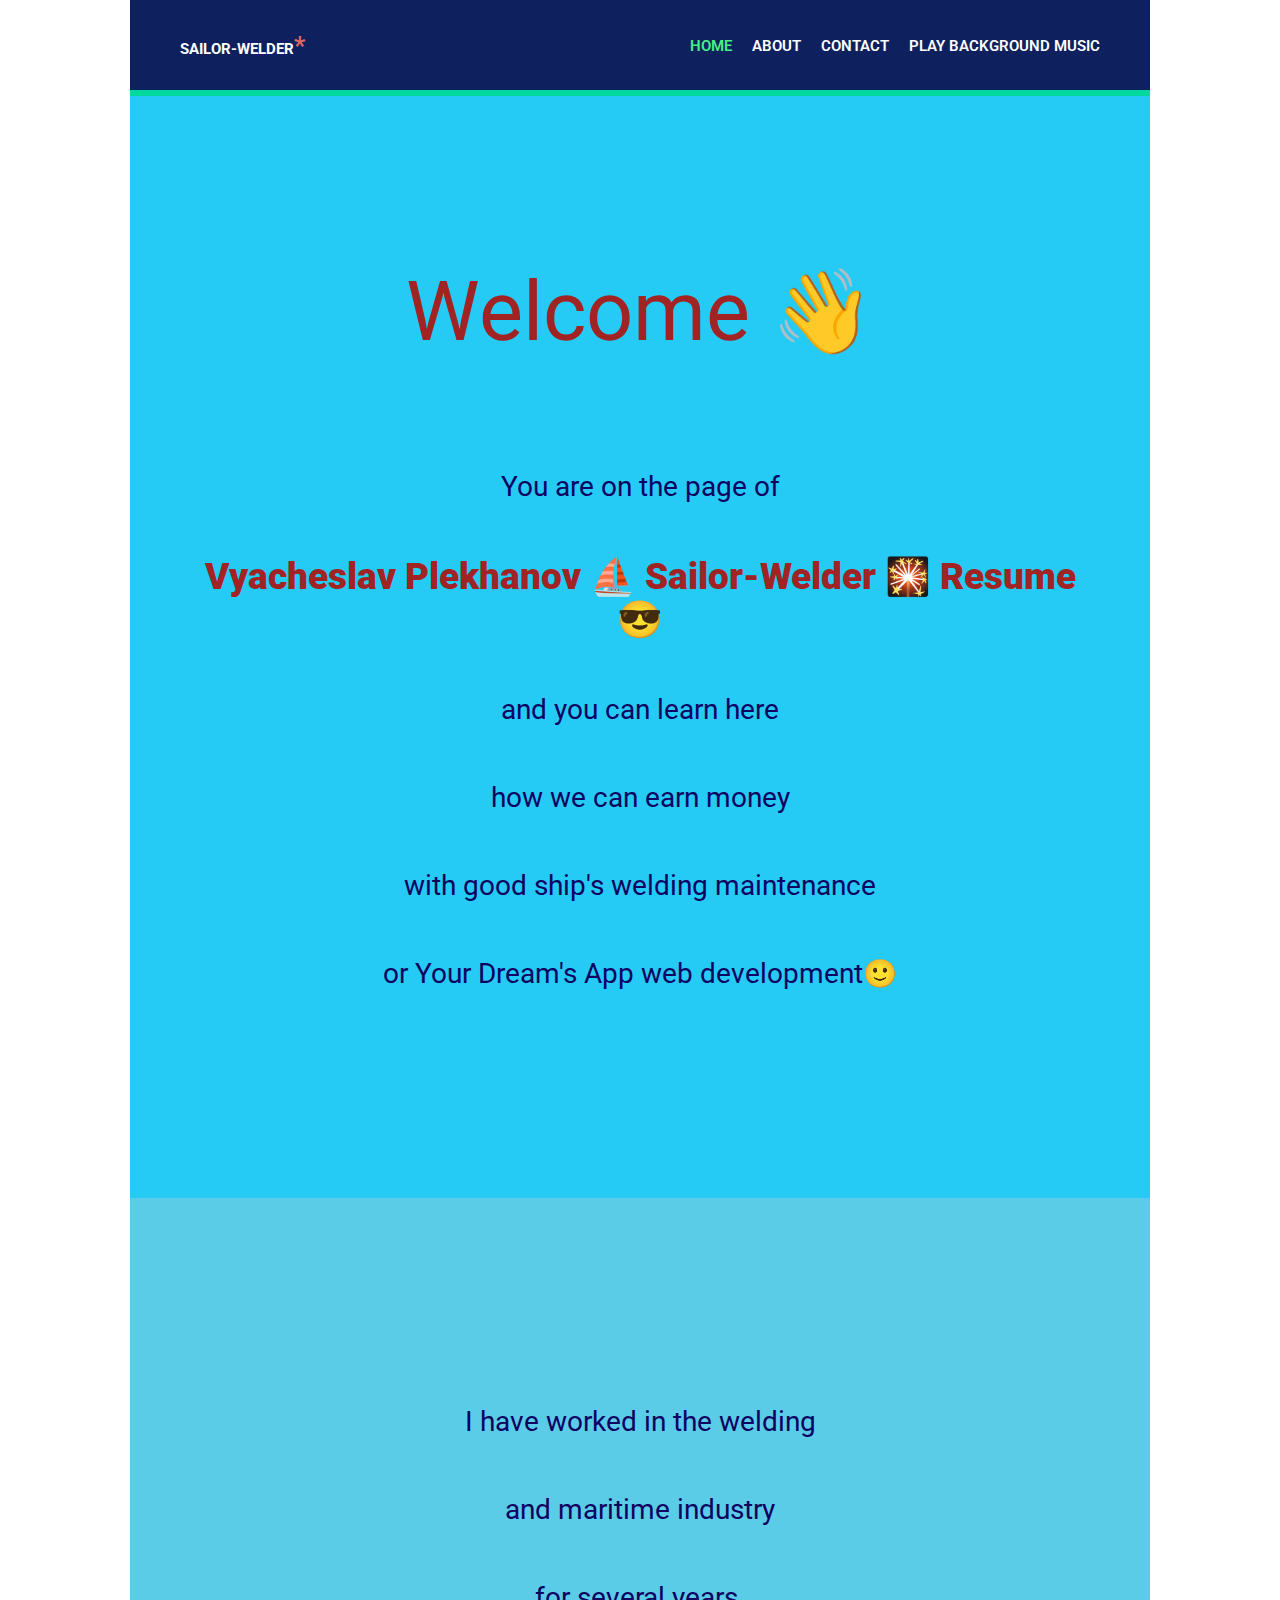
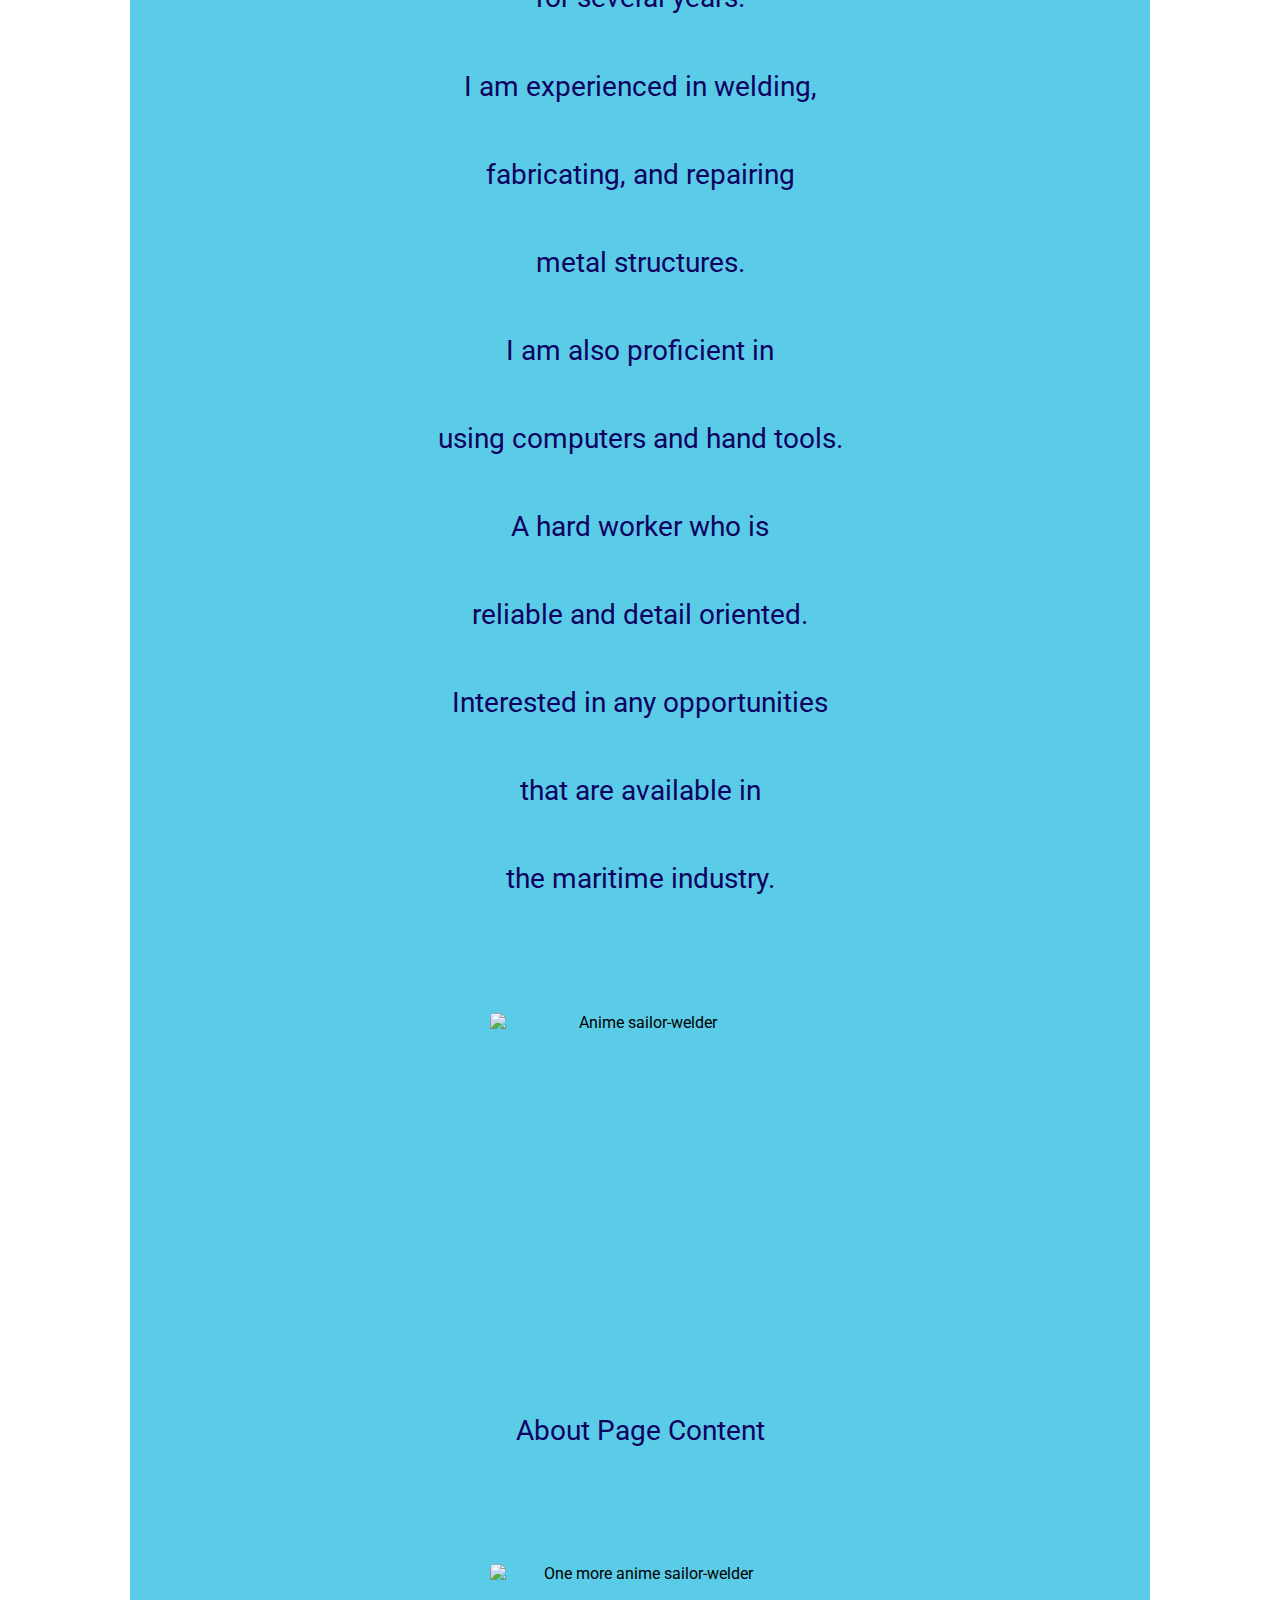
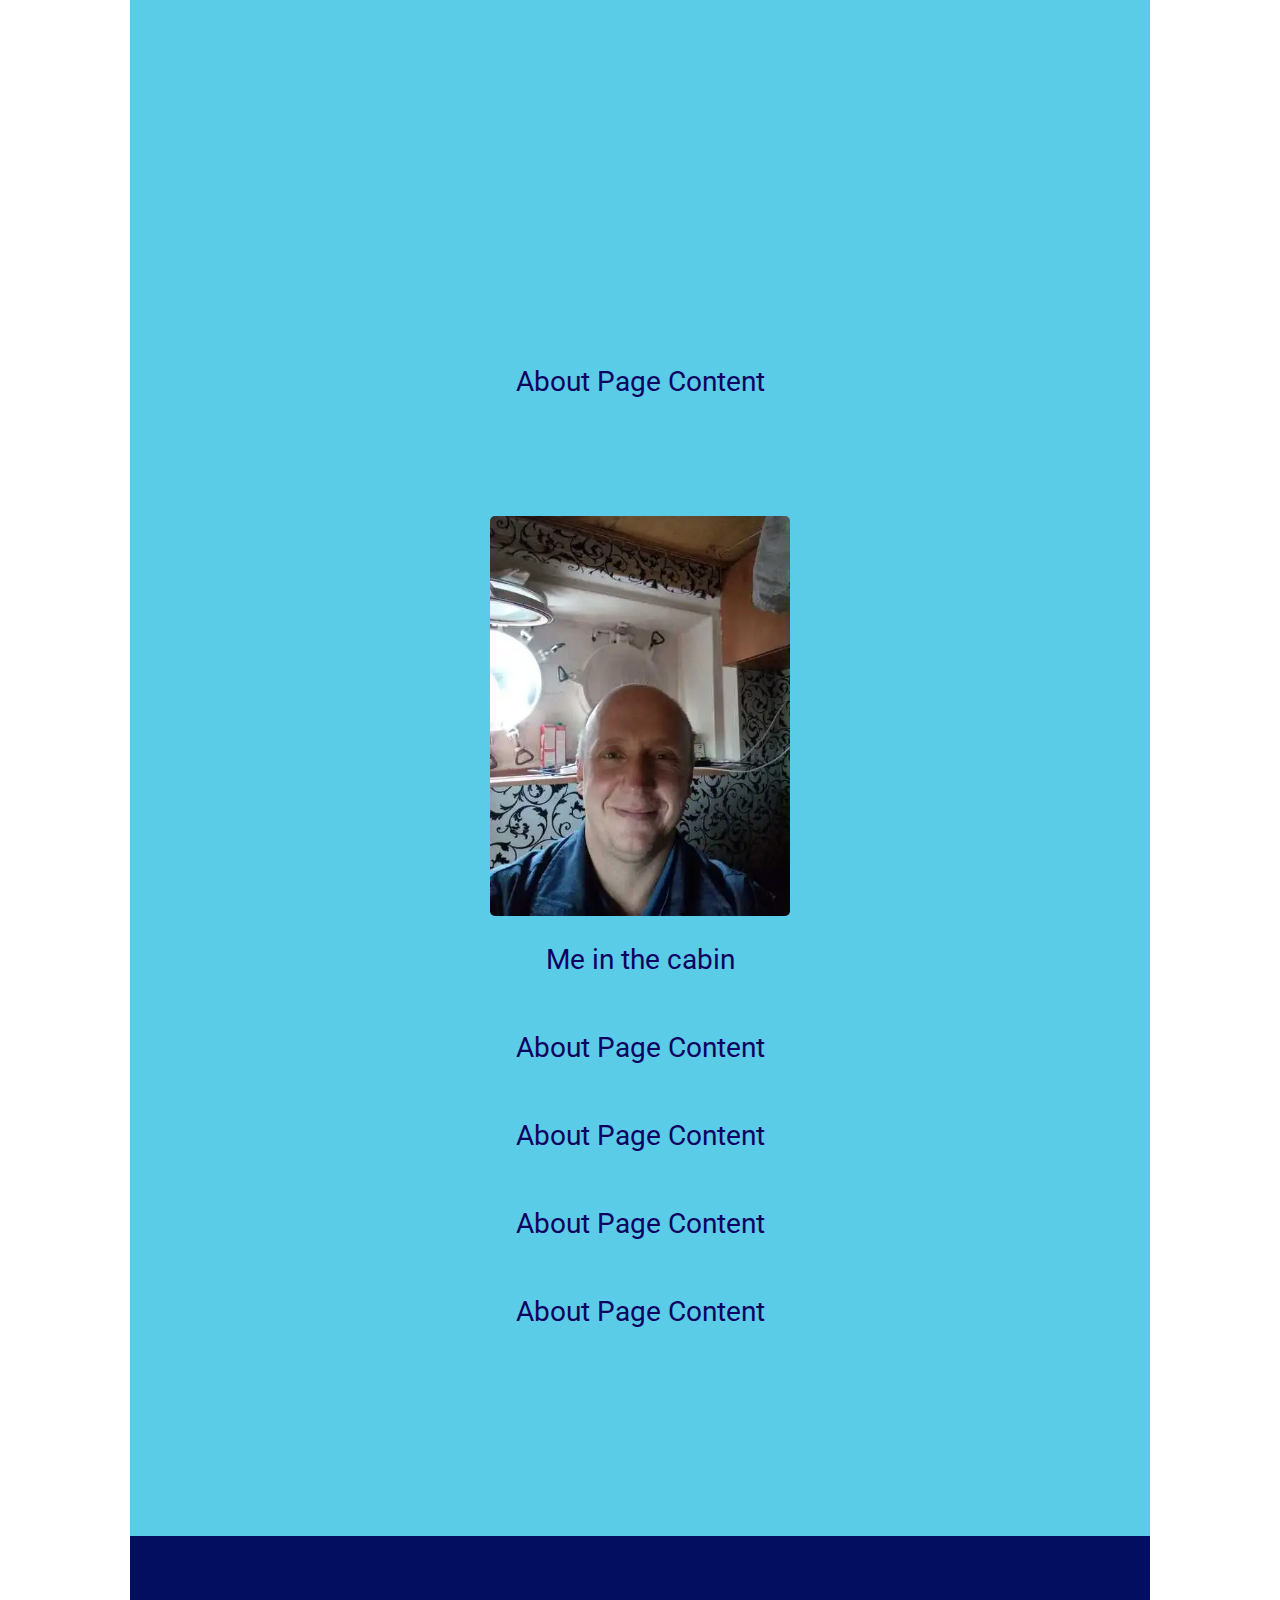
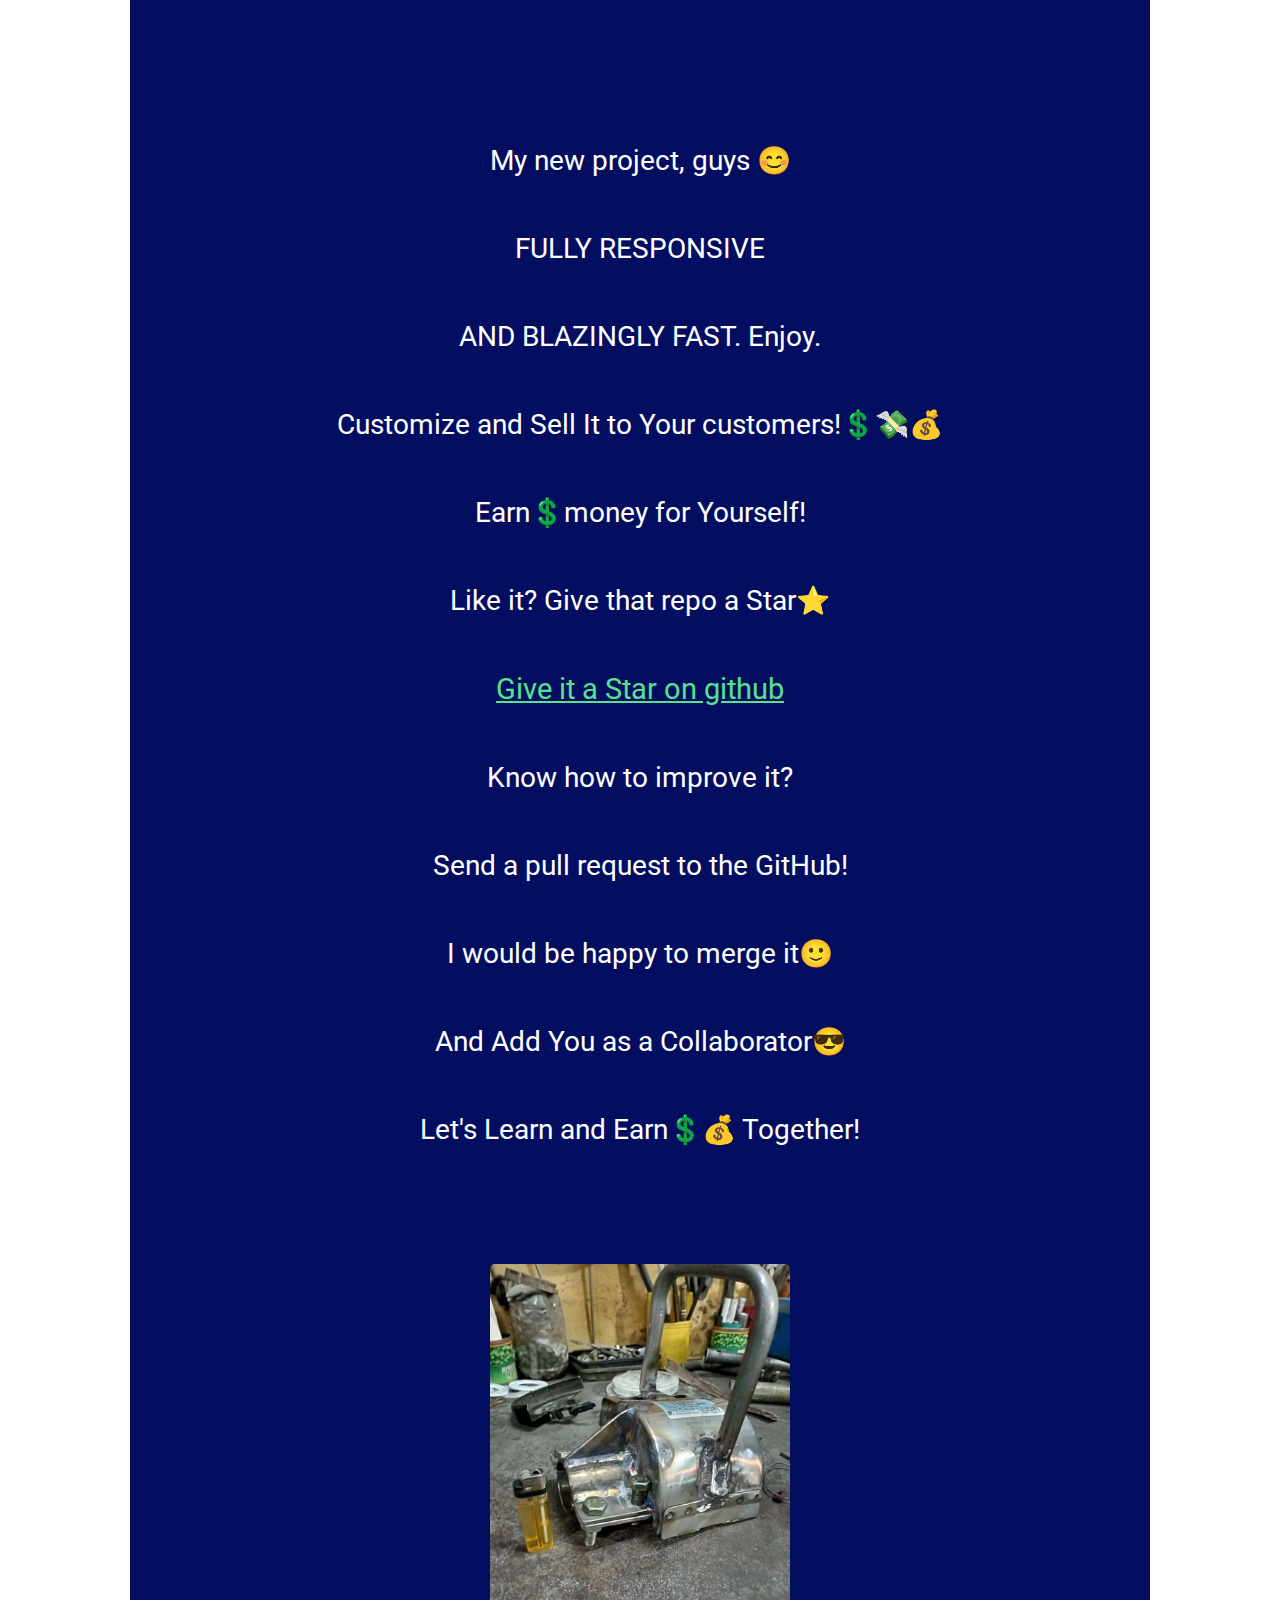
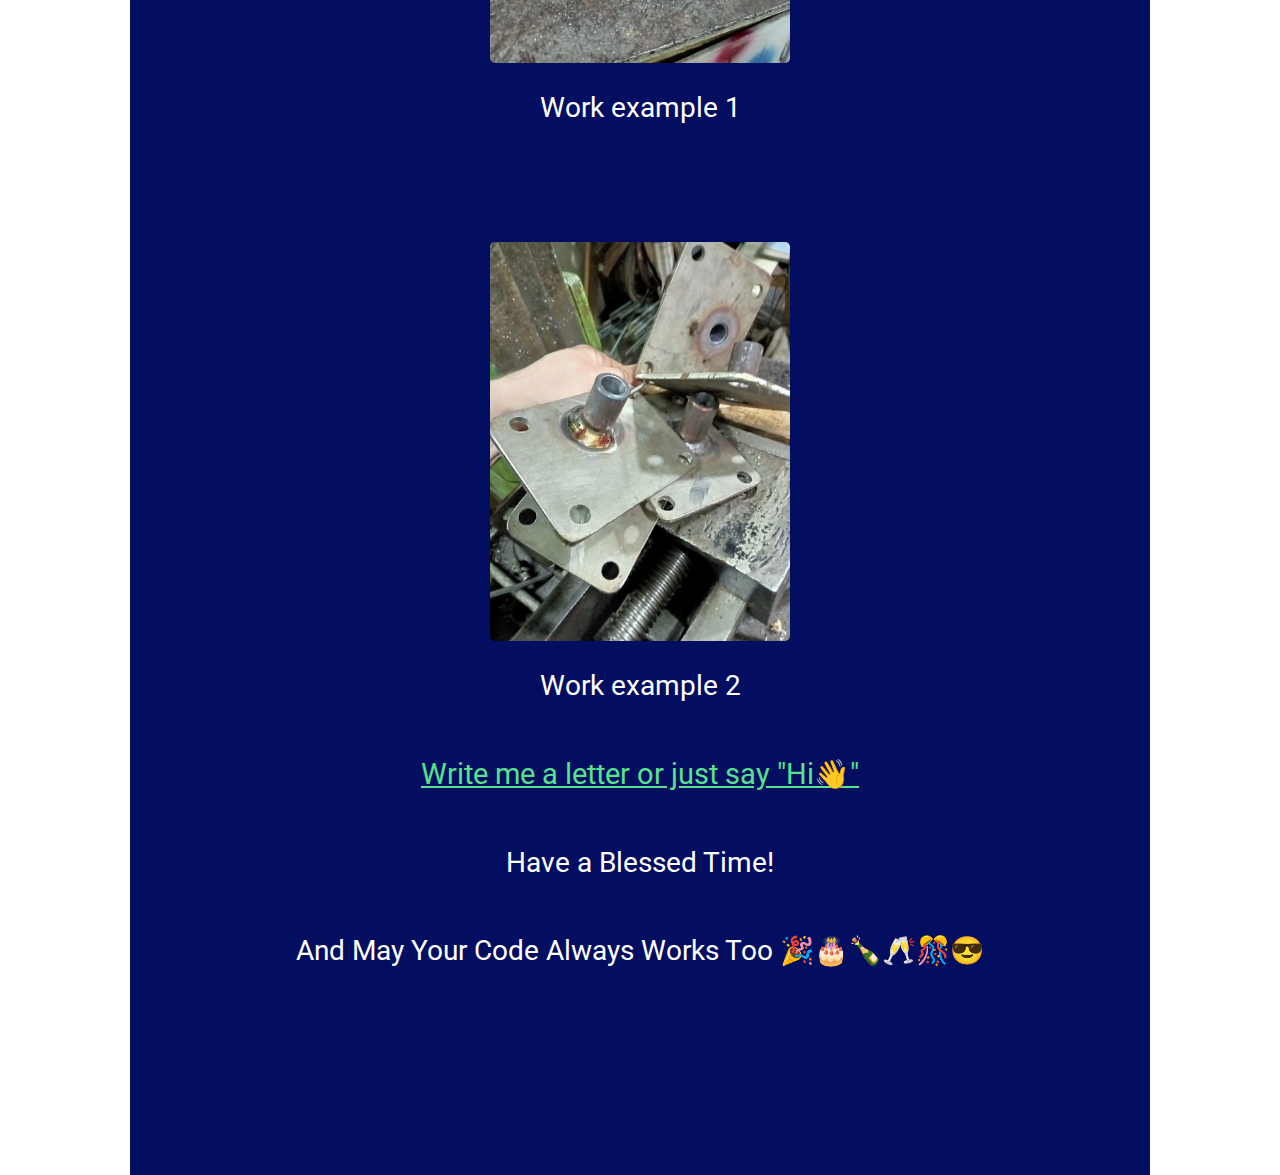
==== index.html @ 5ba0190a "refactor: change path syntax" ====
<!DOCTYPE html>
<html lang="en">

<head>
    <meta charset="UTF-8">
    <meta http-equiv="X-UA-Compatible" content="IE=edge">
    <meta name="viewport" content="width=device-width, initial-scale=1.0">
    <meta name="description"
        content="Vyacheslav Plekhanov. Problem-Solve Minded a Reliable ⛵ Sailor-Welder🎇 Navy Fitter. Need Getting Your Tasks Done? Let's Talk 📞  📩 !" />
    <meta name="keywords"
        content="Sailor-Welder, Navy Fitter, sea welder, navy fitter, navy welder, merchant fleet fitter, sailor-welder, sailor-welder resume, Vyacheslav Plekhanov, Vyacheslav Plekhanov sailor-welder resume, navy fitter resume, sea welder resume, Vyacheslav Plekhanov navy fitter resume, Vyacheslav Plekhanov sea welder resume, merchant fleet fitter resume, Vyacheslav Plekhanov merchant fleet fitter resume" />
    <meta name="author" content="Hacking-NASSA-with-HTML Vyacheslav Plekhanov" />
    <meta property="og:url" content="https://hacking-nassa-with-html.github.io/sailor-welder/" />
    <meta property="og:title" content="Vyacheslav Plekhanov Sailor-Welder Resume 😎" />
    <meta property="og:description" content="Problem-Solve Minded a Reliable ⛵ Sailor-Welder🎇 Navy Fitter" />
    <meta property="og:image"
        content="https://hacking-nassa-with-html.github.io/sailor-welder/assets/img/FB_open_graph_1200x630_image.jpg" />
    <meta property="og:image:width" content="1200" />
    <meta property="og:image:height" content="630" />
    <meta property="og:locale" content="en" />
    <meta property="og:type" content="website" />
    <meta property="fb:app_id" content="842172082628945" />
    <meta property="og:image"
        content="https://hacking-nassa-with-html.github.io/sailor-welder/assets/img/whatsapp_OG_400x400_image.jpg" />
    <meta property="og:image:width" content="400" />
    <meta property="og:image:height" content="400" />
    <meta property="og:image:alt" content="Vyacheslav Plekhanov Sailor-Welder Navy Fitter Resume" />
    <meta http-equiv="Cache-Control" content="public">
    <meta http-equiv="Cache-Control" content="max-age=31536000">
    <!-- While in a dev mode -->
    <!-- \<meta http-equiv="expires" content="31536000">\ -->
    <meta http-equiv="expires" content="0">
    <meta name="google-site-verification" content="q5Uu7r_0az7-IRT92Z3HNDaYzegHIz_RVCZdAYEKa3k" />
    <meta name="robots" content="index, nofollow" />
    <meta name="theme-color" content="#040e60" />
    <meta name="apple-mobile-web-app-title" content="Sailor⛵-Welder🎇">
    <meta name="application-name" content="Sailor⛵-Welder🎇">
    <meta name="msapplication-TileColor" content="#da532c">
    <meta name="msapplication-square70x70logo" content="assets/img/favicons/mstile-70x70.png" />
    <meta name="msapplication-square150x150logo" content="assets/img/favicons/mstile-150x150.png" />
    <meta name="msapplication-wide310x150logo" content="assets/img/favicons/mstile-310x150.png" />
    <meta name="msapplication-square310x310logo" content="assets/img/favicons/mstile-310x310.png" />
    <!-- <meta name="msapplication-TileImage" content="/assets/img/favicons/mstile-144x144.png">
    <meta name="msapplication-TileImage" content="/assets/img/favicons/mstile-150x150.png"> -->
    <!-- <meta name="msapplication-config" content="./assets/img/favicons/browserconfig.xml"> -->
    <meta name="msapplication-config" content="none" />
    <title>Sailor⛵-Welder🎇 Vyacheslav Plekhanov Navy Fitter</title>
    <link rel="apple-touch-icon" sizes="180x180" href="./assets/img/favicons/apple-touch-icon.png">
    <link rel="icon" type="image/png" sizes="32x32" href="./assets/img/favicons/favicon-32x32.png">
    <link rel="icon" type="image/png" sizes="16x16" href="./assets/img/favicons/favicon-16x16.png">
    <link rel="manifest" href="./assets/img/favicons/site.webmanifest" crossorigin="use-credentials" />
    <link rel="mask-icon" href="./assets/img/favicons/safari-pinned-tab.svg" color="#2b1b79">
    <link rel="shortcut icon" href="./assets/img/favicons/favicon.ico">
    <link rel="canonical" href="https://hacking-nassa-with-html.github.io/sailor-welder/" />
    <link rel="stylesheet" href="./assets/css/mycss.css">
</head>

<body>
    <div class="wrapper" id="root"></div>
    <script src="./assets/js/headerScript.js" defer></script>
    <script src="./assets/js/homePage.js" defer></script>
    <script src="./assets/js/aboutPage.js" defer></script>
    <script src="./assets/js/contactPage.js" defer></script>
    <script src="./assets/js/lazysizes.min.js" defer></script>
    <script src="./assets/js/playBackGrMusic.js" defer></script>
    <script src="./assets/js/hideNavbarOnScroll.js" defer></script>
    <!-- <script src="./assets/js/myscript.js" defer></script> -->
</body>

</html>
---- assets/css/mycss.css ----
@import url('https://fonts.googleapis.com/css?family=Roboto&display=swap');

* {
    box-sizing: border-box;
}

html {
    scroll-behavior: smooth;
}

body {
    margin: 0;
    padding: 0;
    border: 0;
    font-family: 'Roboto', sans-serif;
    overflow-x: hidden;
}

.header__wrapper {
    position: fixed;
    top: 0;
    width: 100%;
    z-index: 2;
    transition: all .5s ease;
}

.header {
    width: 100vw;
    max-width: 1020px;
    height: auto;
    margin: 0 auto;
    /* background-color: rgb(31, 185, 134); */
    background: #0e215e;
    border-bottom: 6px solid #00d89e;
}

.header__container {
    display: flex;
    align-items: center;
    overflow-x: hidden;
    height: 90px;
    margin: 0 auto;
}

.logo__container {
    width: 30%;
    height: auto;
}

.logo {
    height: auto;
}

.logo__description {
    font-weight: 700;
    font-size: calc(13px + (16 - 13) * ((100vw - 300px) / (1600 - 300)));
    margin-left: 50px;
    /* color: #0e0360; */
    color: #fff;
    text-transform: uppercase;
    text-decoration: none;
}

.logo__description::after {
    content: "*";
    position: relative;
    top: 0;
    left: 0;
    font-size: 26px;
    font-size: calc(20px + (26 - 20) * ((100vw - 300px) / (1600 - 300)));
    color: #df6760;
}

.navigation__container {
    width: 70%;
    height: auto;
}

.navigation__section {
    height: auto;
}

.header__menu__wrapper {
    display: flex;
    justify-content: end;
    align-items: center;
    list-style: none;
    margin-right: 50px;
}

.header__menu__item {
    height: auto;
    padding: 0;
    margin: 0 0 0 20px;
}

.header__menu__a {
    /* color: #47f085; */
    color: white;
    font-size: calc(12px + (16 - 12) * ((100vw - 300px) / (1600 - 300)));
    font-weight: 600;
    text-transform: uppercase;
    text-decoration: none;
    transition: all .3s ease;
    cursor: pointer;
}

.header__menu__a:hover {
    color: red;
}

.header__menu__a:active {
    color: #a12323;
    box-shadow: 2px 2px 5px
}

.focused {
    color: #47f085;
}


/*****************************                                          ***********/
/*****************************        Main content                      ***********/
/*****************************                                          ***********/


.home__wrapper {
    display: flex;
    justify-content: center;
    align-items: center;
    background-color: #25cbf5;
    width: 100vw;
    max-width: 1020px;
    height: auto;
    margin: 0 auto;
}

/* common for Home About Contact sections */
.section_text_block {
    display: flex;
    flex-direction: column;
    justify-content: space-around;
    align-items: center;
    text-align: center;
    padding: 20vh 5vw;
}

.headline_h1 {
    text-align: center;
    font-size: calc(26px + (40 - 26) * ((100vw - 300px) / (1600 - 300)));
    font-weight: 900;
    color: #a12323;
}

.welcome_home_module_paragraph {
    font-size: calc(30px + (100 - 30) * ((100vw - 300px) / (1600 - 300)));
    color: #a12323;
}

.darkblue_module_paragraph {
    font-size: calc(20px + (30 - 20) * ((100vw - 300px) / (1600 - 300)));
    color: #0e0360;
}


/*****************************                                          ***********/
/*****************************            Section About                 ***********/
/*****************************                                          ***********/

.about__wrapper {
    display: flex;
    justify-content: center;
    align-items: center;
    background-color: #5bcce8;
    width: 100vw;
    max-width: 1020px;
    height: auto;
    margin: 0 auto;
}

.about__wrapper .contact_section_app_link a {
    color: #0e0360;
}

.about_img_wrapper {
    display: flex;
}

/* this class in @media only screen and (min-width: 1025px) */
/* .about_img {} */



/*****************************                                          ***********/
/*****************************            Section Contact               ***********/
/*****************************                                          ***********/

.contact__wrapper {
    display: flex;
    justify-content: center;
    align-items: center;
    background-color: #040e60;
    width: 100vw;
    max-width: 1020px;
    height: auto;
    margin: 0 auto;
}

.contact__wrapper p {
    font-size: calc(20px + (30 - 20) * ((100vw - 300px) / (1600 - 300)));
    color: white;
}

.contact_section_app_link {
    font-size: calc(25px + (30 - 25) * ((100vw - 300px) / (1600 - 300)));
    transition: 0.3s ease;
}

.contact_section_app_link a {
    color: #58e28d;
    outline: none;
    font-size: calc(25px + (30 - 25) * ((100vw - 300px) / (1600 - 300)));
    transition: 0.3s ease;
}

.contact_section_app_link:hover {
    transform: scale(1.1);
}

.contact_section_app_link:hover a {
    color: red;
    text-decoration: none;
}



/*****************************                                          ***********/
/*****************************           Modal Music Window             ***********/
/*****************************                                          ***********/

.modal2 {
    position: fixed;
    display: flex;
    background: rgba(0, 0, 0, 0);
    transition: background 0.5s ease;
    z-index: 1;
    min-height: 100vh;
    top: 0;
    right: 0;
    left: 0;
    bottom: 0;
    opacity: 0;
    z-index: -1;
}

.modal-content {
    display: flex;
    flex-direction: column;
    align-items: center;
    justify-content: center;
    font-size: calc(20px + (40 - 20) * ((100vw - 300px) / (1600 - 300)));
    background-color: #0e1991;
    color: #eee;
    height: auto;
    width: 36vw;
    margin: auto;
    padding: 30px 0 0 0;
    border-radius: 30px;
    opacity: 0;
    z-index: -1;
    transition: transform 0.5s ease;
    transform: translateY(-200%);
}

.modal2.openModalWin {
    opacity: 1;
    z-index: 10;
    background: rgba(0, 0, 0, .5);
}

.modal2.openModalWin .modal-content {
    opacity: 1;
    z-index: 10;
    transform: translateY(0);
}

.modal2.hideModalWin {
    opacity: 1;
    z-index: 10;
    background: rgba(0, 0, 0, 0);
}

.modal2.hideModalWin .modal-content {
    opacity: 1;
    z-index: 10;
    transform: translateY(-200%);
}

.modalHeader {
    display: flex;
    justify-content: space-between;
    align-items: center;
    padding: 5px 10px;
    border-bottom: 2px solid #eee;
}

.modalTitle {
    font-size: calc(18px + (30 - 18) * ((100vw - 300px) / (1600 - 300)));
    width: 30vw;
}

.close-modal2 {
    cursor: pointer;
    font-size: 40px;
    color: #58e28d;
    transition: 0.3s ease;
}

.close-modal2:hover {
    color: red;
    transform: scale(1.3);
}

.musicList {
    text-align: center;
    padding: 30px;
}

.musicList p {
    margin: 20px 0 40px 0;
    text-align: center;
}

.Joyful,
.Mystical {
    cursor: pointer;
    transition: .3s ease;
}

.Joyful:hover,
.Mystical:hover {
    color: red;
    transform: scale(1.1);
}

/*****************************            The End of module             ***********/
/*****************************           Modal Music Window             ***********/
/*****************************                                          ***********/





/*****************************                                          ***********/
/******************* @media (min-width: 100px) and (max-width: 767px)   ***********/
/*****************************                                          ***********/

@media (min-width: 100px) and (max-width: 767px) {
    .about_img {
        width: 90vw;
        height: auto;
        margin-top: 10vh;
        border-radius: 5px;
    }
}


/*****************************                                          ***********/
/******************* @media (min-width: 768px) and (max-width: 1024px)  ***********/
/*****************************                                          ***********/

@media (min-width: 768px) and (max-width: 1024px) {
    .about_img {
        width: 40vw;
        height: auto;
        margin-top: 10vh;
        border-radius: 5px;
    }
}


/*****************************                                          ***********/
/*****************************        @media (min-width: 1025px)        ***********/
/*****************************                                          ***********/

@media only screen and (min-width: 1025px) {
    .about_img {
        width: 300px;
        height: auto;
        margin-top: 10vh;
        border-radius: 5px;
    }
}



/*****************************                                          ***********/
/*****************************              Mobile menu                 ***********/
/*****************************                                          ***********/
/*****************************                                          ***********/
/*****************************        @media (max-width: 769px)         ***********/
/*****************************                                          ***********/
/*****************************                                          ***********/

@media only screen and (max-width: 769px) {

    .header {
        background-color: #0a8051;
    }

    .hamburger-box {
        position: absolute;
        display: block;
        top: 40px;
        right: 40px;
        height: 30px;
        width: 30px;
        cursor: pointer;
        transition: transform .3s ease-in-out;
    }

    .hamburger-box.activeForHamburger {
        transform: rotate(270deg);
    }

    .hamburger-box .line {
        background-color: #fff;
        width: 100%;
        height: 3px;
        position: absolute;
    }

    .hamburger-box .line.l1 {
        top: 0;
        left: 0;
    }

    .hamburger-box .line.l2 {
        top: 14px;
        left: 0;
    }

    .hamburger-box .line.l3 {
        bottom: 0;
        right: 0;
    }

    .activeForHamburger {
        transform: rotate(270deg);
    }

    .active_menu .header__container .navigation__section {
        transform: translateX(20%);
        /* transform: translateX(0%); */
    }

    .header__container {
        display: flex;
        justify-content: start;
    }

    .logo__container {
        width: 95vw;
    }

    .logo {
        height: 100%;
    }

    .logo__description {
        font-size: calc(20px + (30 - 20) * ((100vw - 300px) / (1600 - 300)));
    }

    .navigation__container {
        width: 30vw;
    }

    .header__container .navigation__section {
        position: fixed;
        width: 100%;
        bottom: 0;
        /* pop up from the left */
        /* left: 0; */
        right: 0;
        top: 90px;
        background: #0e215e;
        box-shadow: 40px -5px 20px rgba(7, 23, 94, 0.4);
        z-index: 150;
        /* pop up from the left */
        /* transform: translateX(-110%); */
        transform: translateX(110%);
        transition: all 0.5s ease;
    }

    .header__container .header__menu__wrapper {
        display: flex;
        flex-direction: column;
        align-items: center;
        justify-content: center;
        width: 74vw;
    }

    .header__menu__item .header__menu__a {
        margin: 0;
        padding: 0;
        border: 0;
        font-size: calc(16px + (30 - 16) * ((100vw - 300px) / (1600 - 300)));
        font-weight: 700;
        line-height: 90px;
        text-transform: uppercase;
        text-decoration: none;
    }

    .header__menu__item {
        height: 100%;
        padding: 0;
        margin: 0;
    }

    .logo__description::after {
        content: "*";
        position: relative;
        top: 0px;
        left: 10px;
        font-size: 30px;
        color: #df6760;
    }

    .header__menu__item:not(:first-child)::before {
        display: none;
    }

    .focused {
        color: #47f085;
    }

    /****************************** Modal Music Responsive ****************** */
    /****************************** @media (max-width: 769px) ****************** */

    .modal-content {
        width: 86vw;
    }

    .modalTitle {
        width: 65vw;
    }
}


/*****************************                                          ***********/
/*****************************        @media (max-width: 321px)         ***********/
/*****************************                                          ***********/

@media only screen and (max-width: 321px) {
    .header__container .header__menu__wrapper {
        width: 76vw;
    }

    .logo__description {
        margin-left: 10px;
    }

    .header__menu__item .header__menu__a {
        font-size: calc(12px + (20 - 12) * ((100vw - 300px) / (1600 - 300)));
    }
}
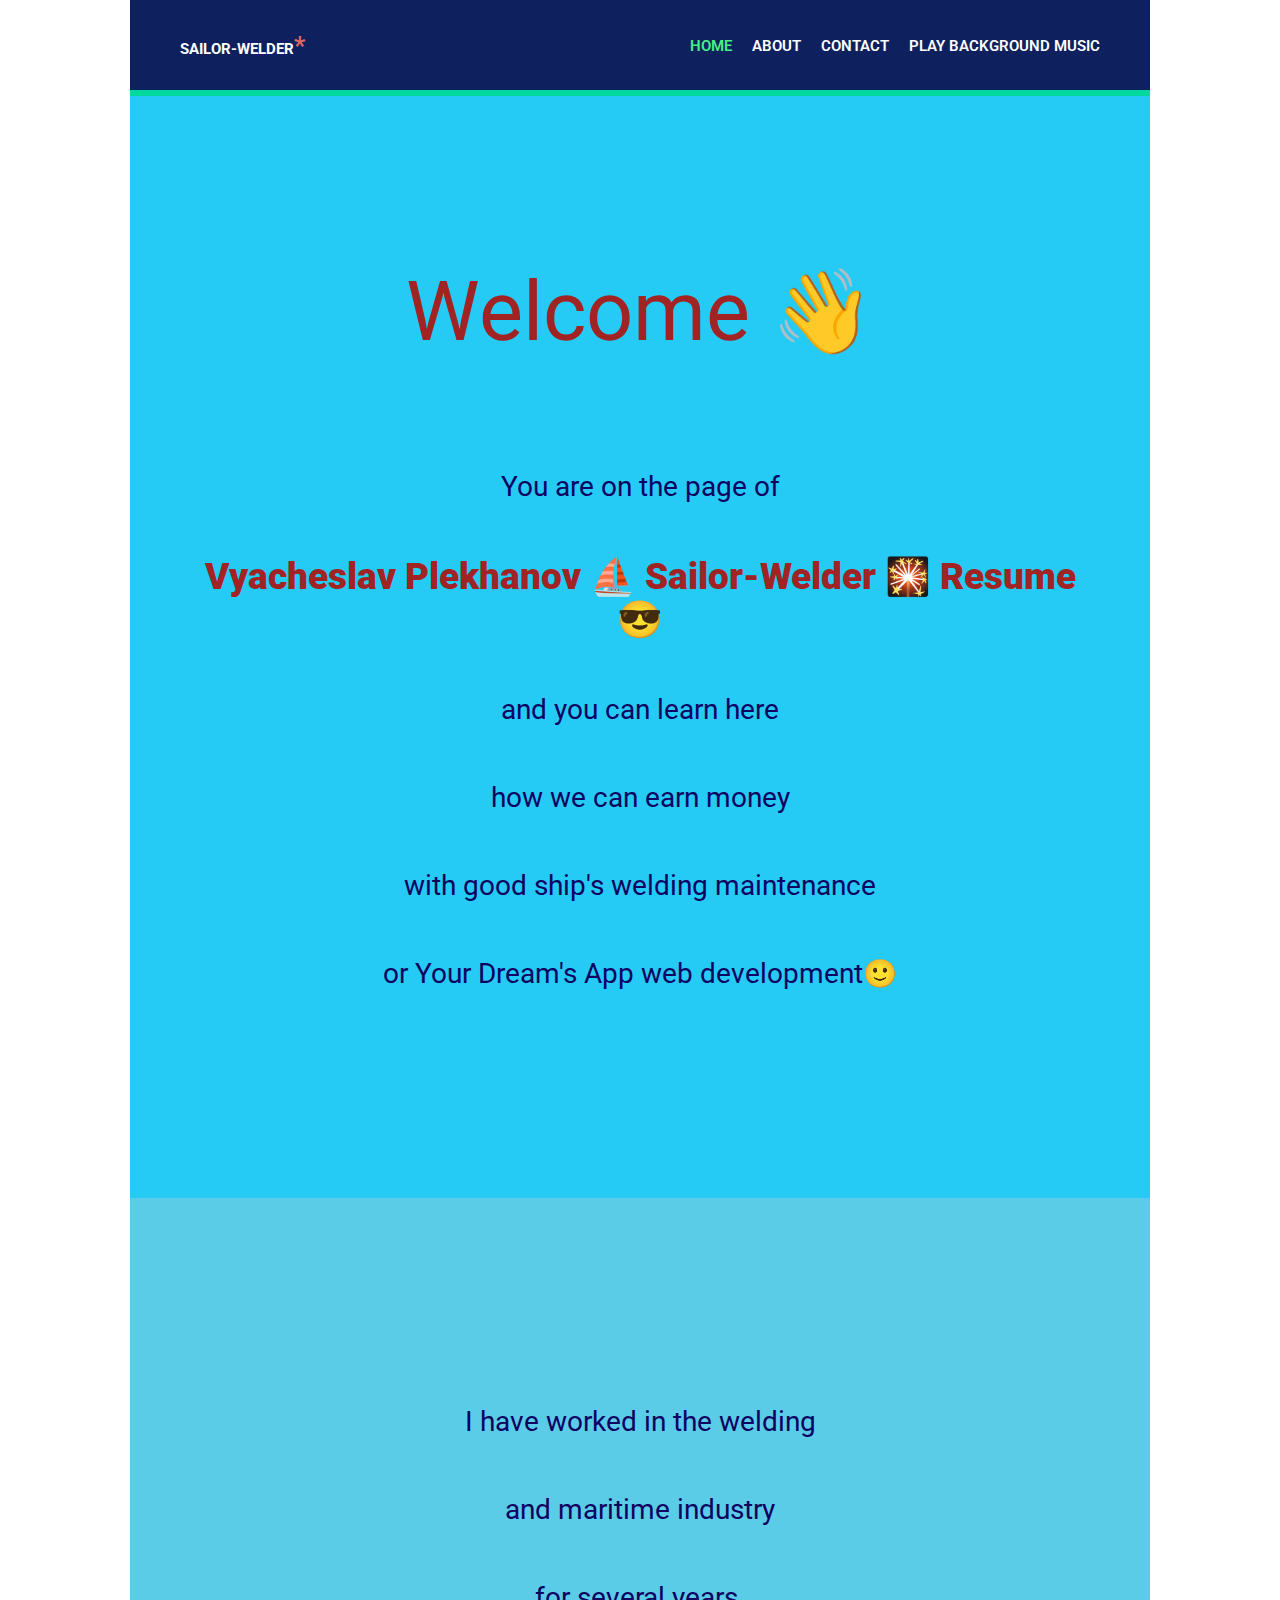
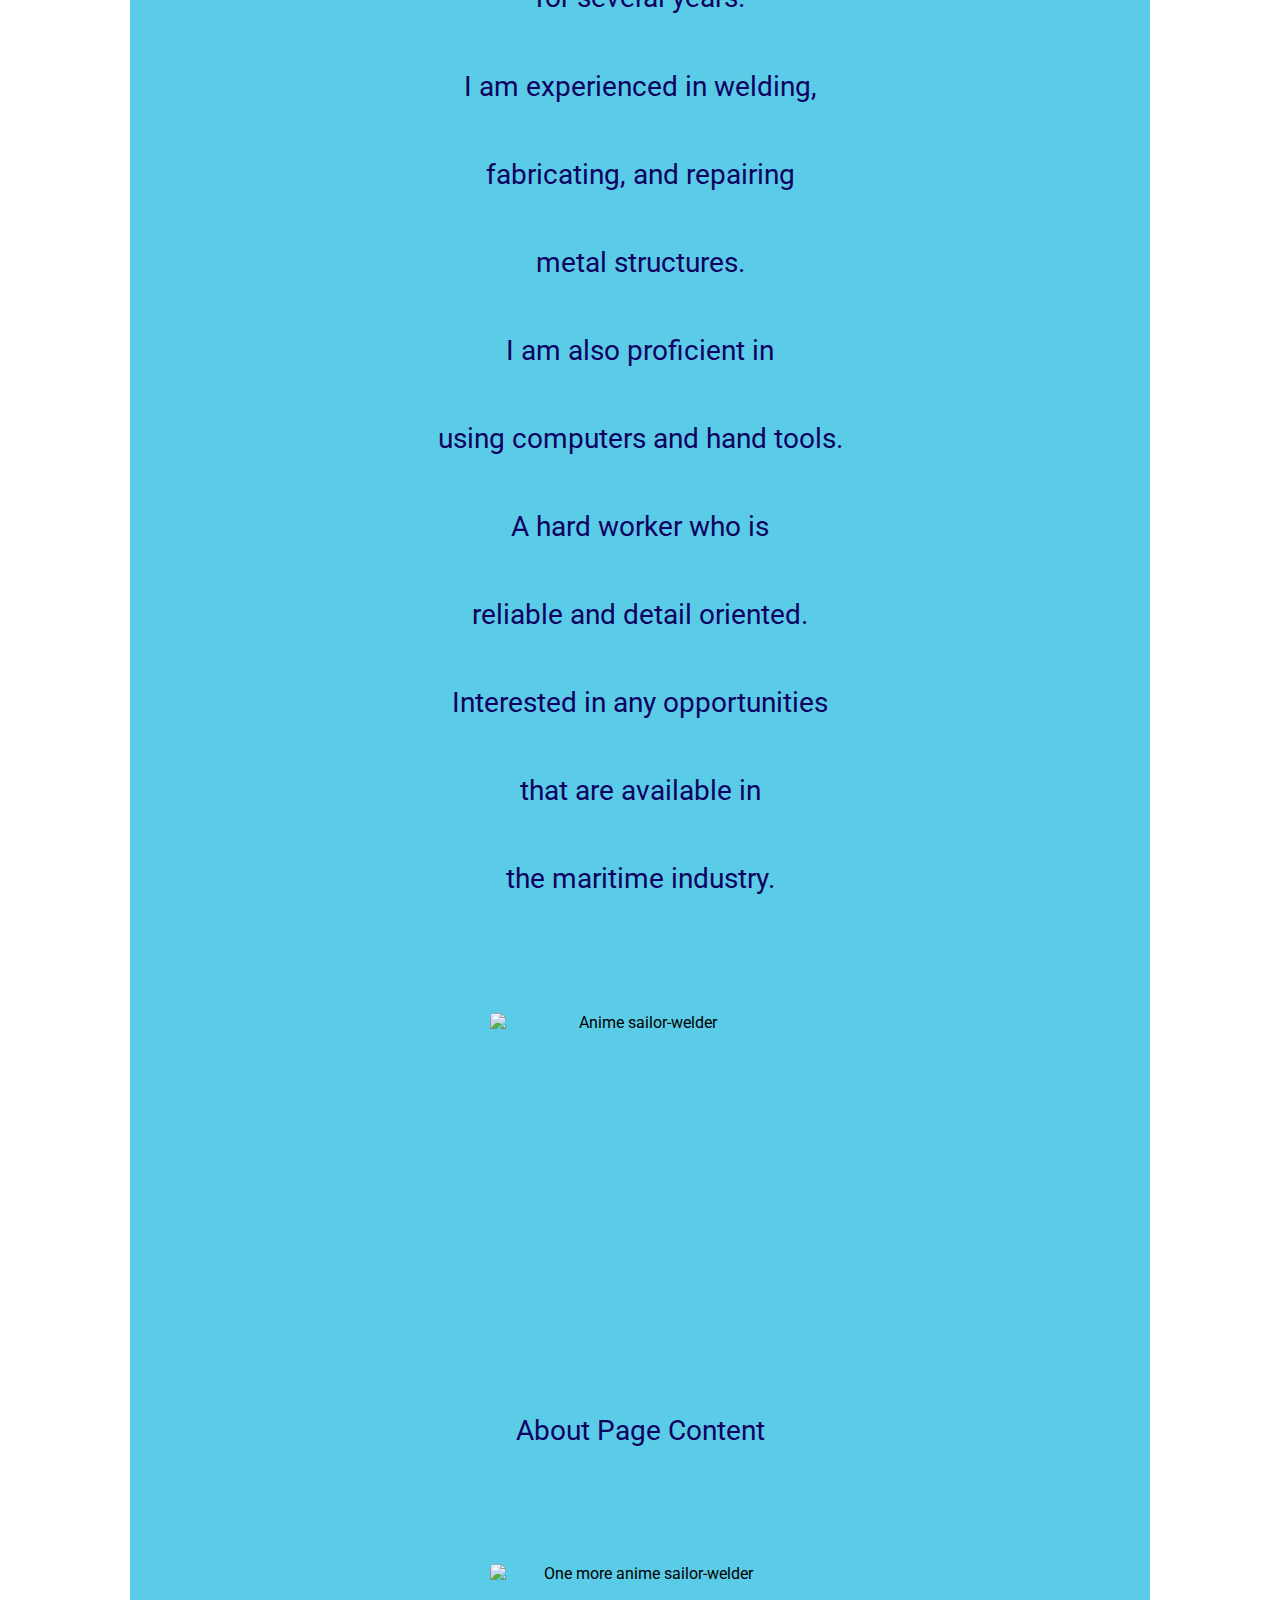
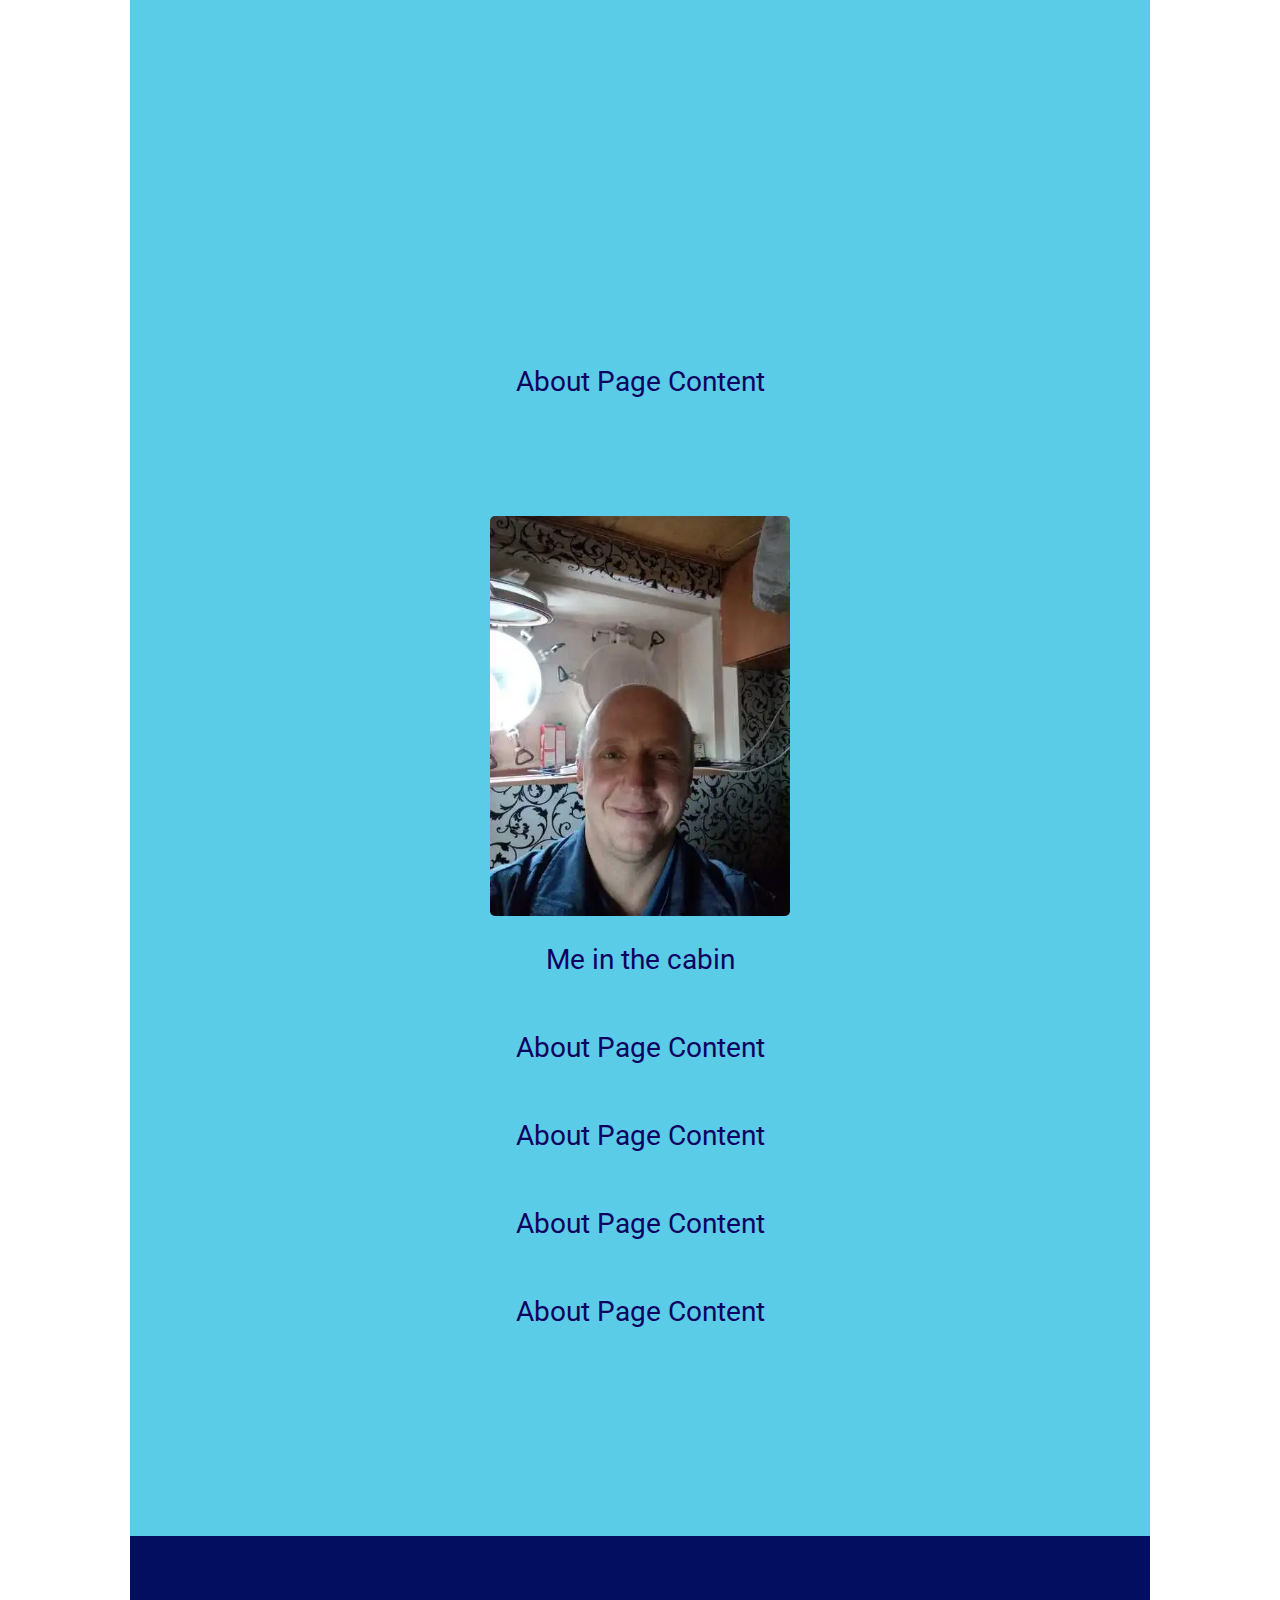
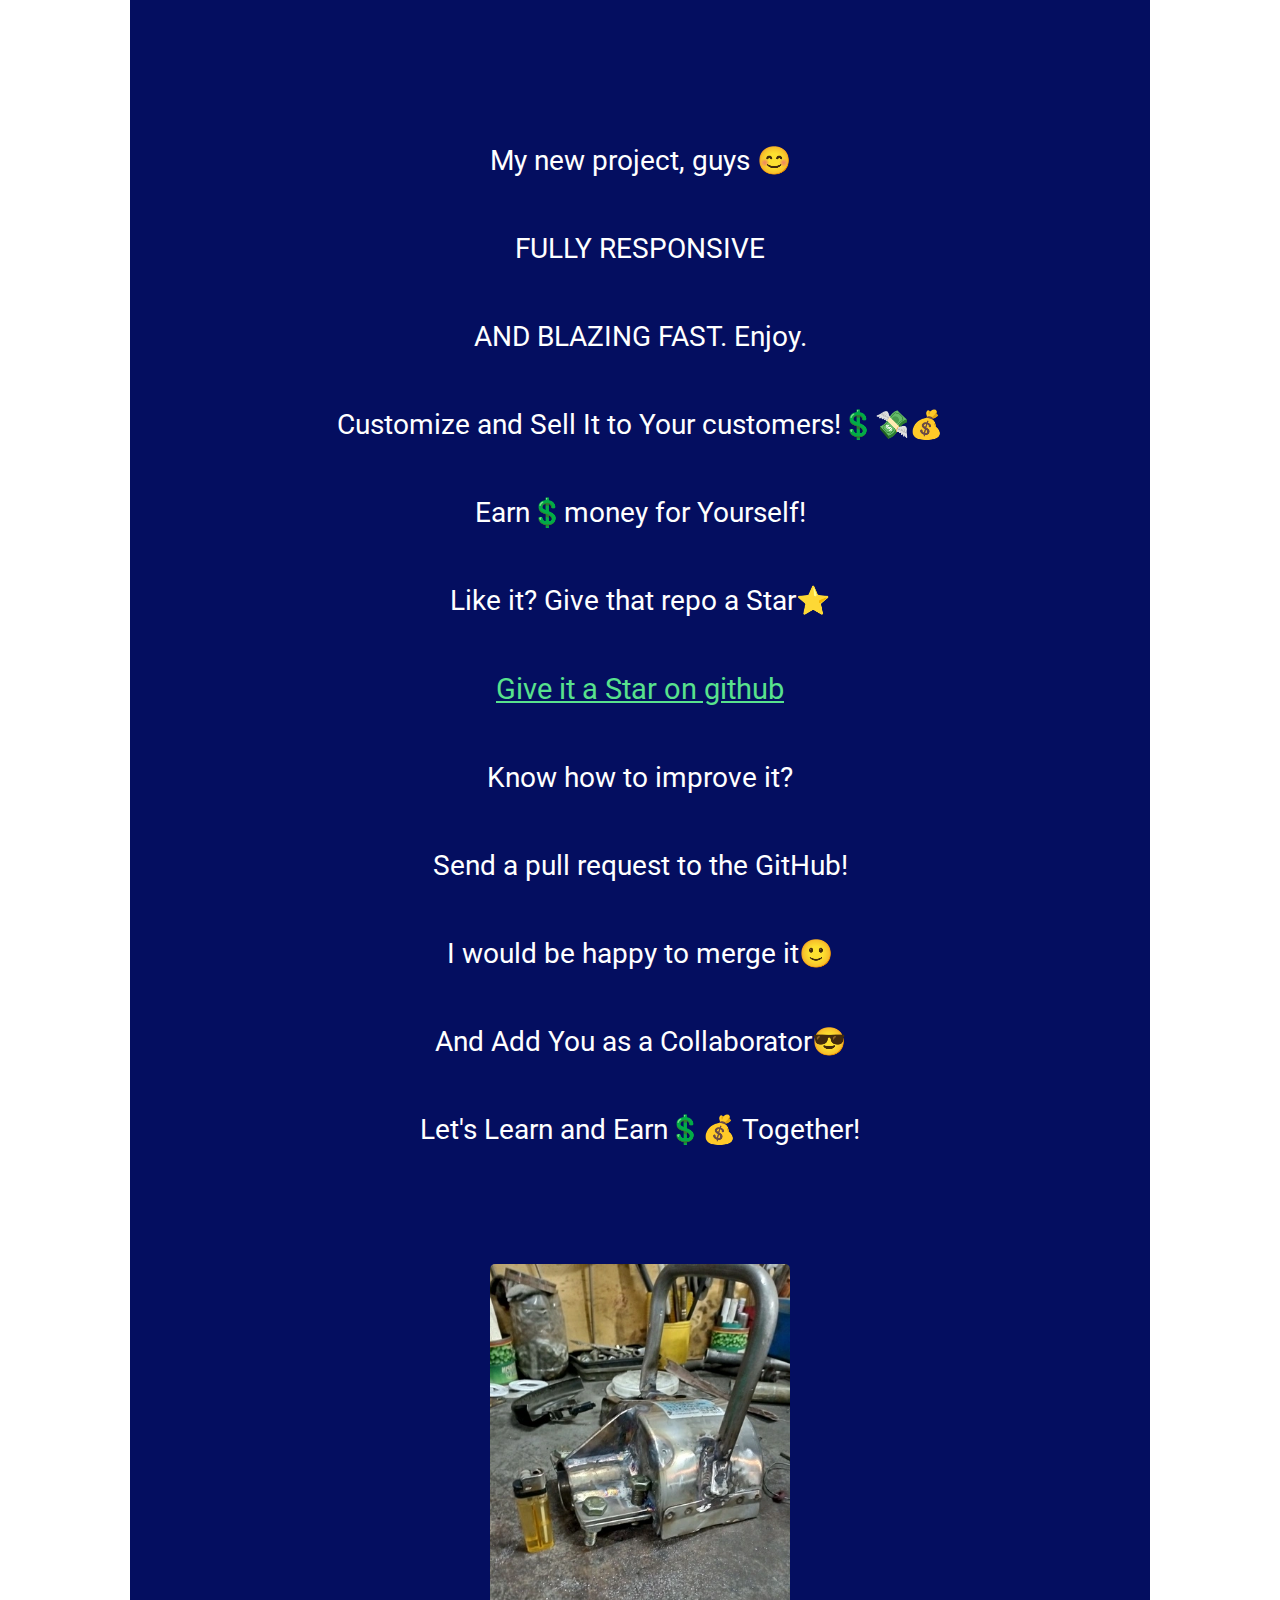
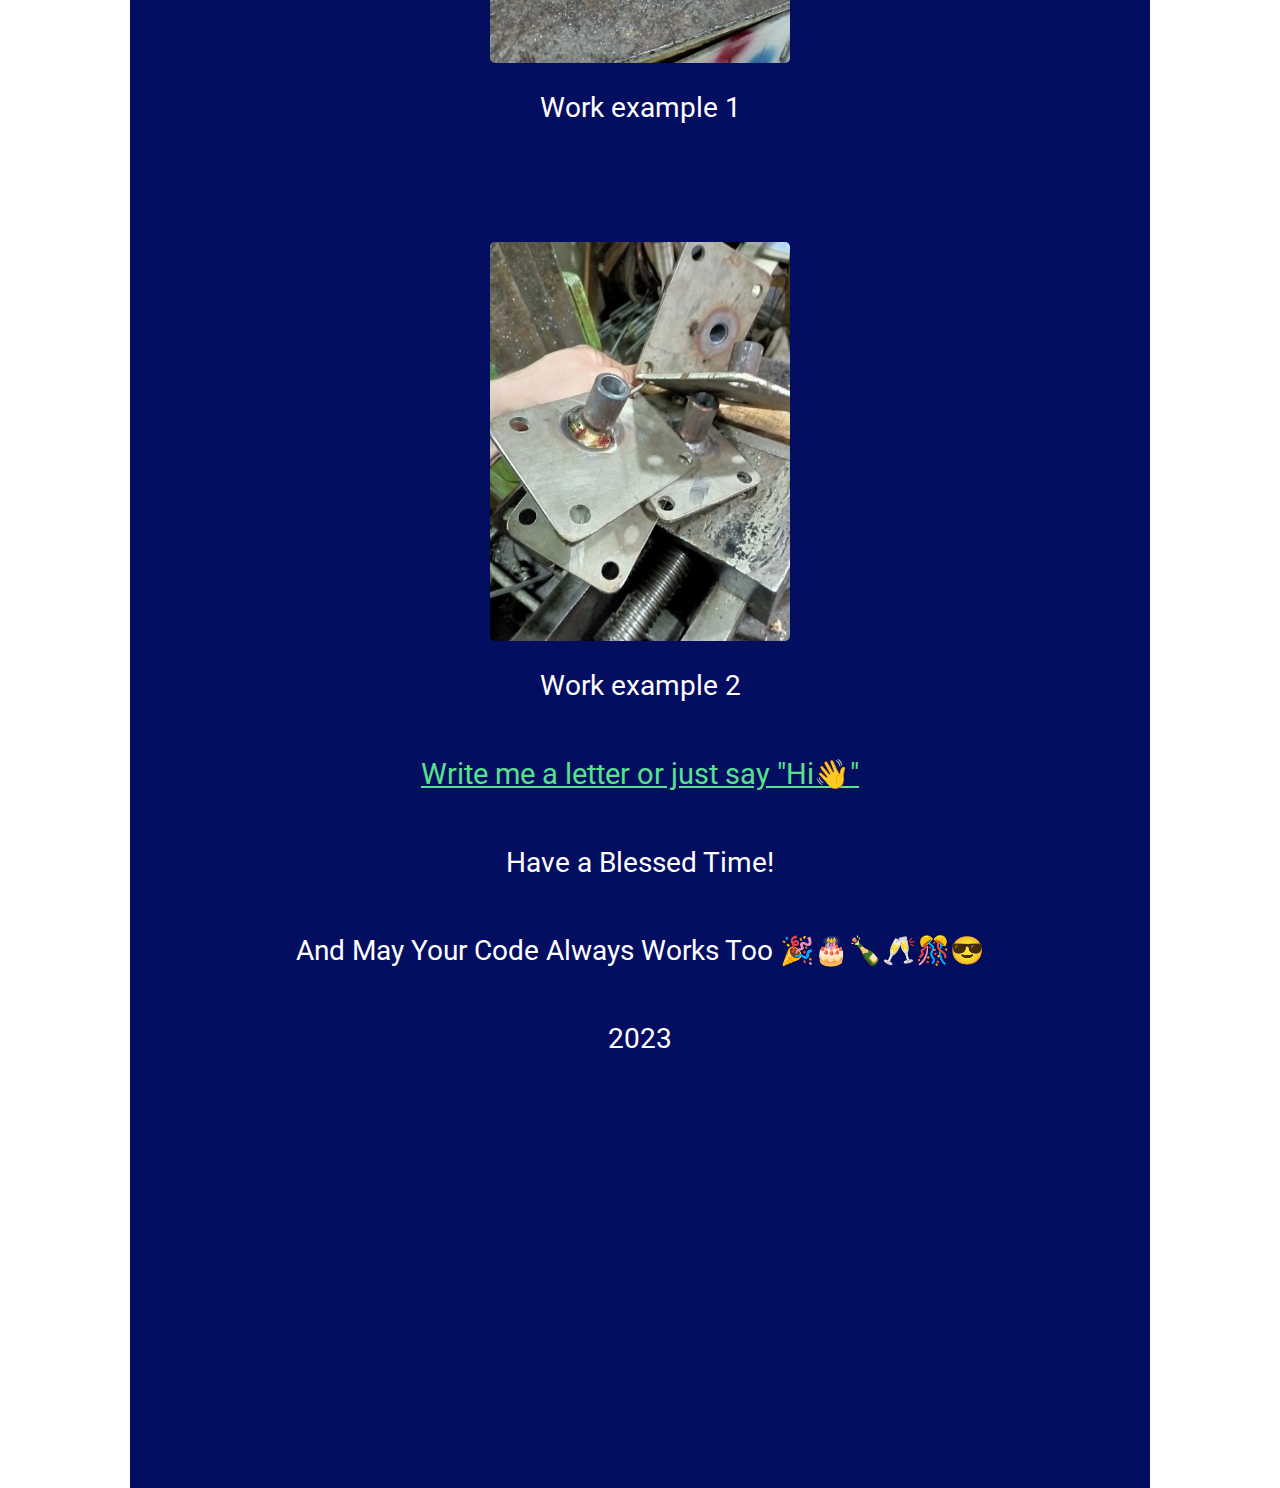
==== commit f6ed8793: "feat: add Service Worker module" ====
--- a/index.html
+++ b/index.html
@@ -36,21 +36,16 @@
     <meta name="apple-mobile-web-app-title" content="Sailor⛵-Welder🎇">
     <meta name="application-name" content="Sailor⛵-Welder🎇">
     <meta name="msapplication-TileColor" content="#da532c">
-    <meta name="msapplication-square70x70logo" content="assets/img/favicons/mstile-70x70.png" />
-    <meta name="msapplication-square150x150logo" content="assets/img/favicons/mstile-150x150.png" />
-    <meta name="msapplication-wide310x150logo" content="assets/img/favicons/mstile-310x150.png" />
-    <meta name="msapplication-square310x310logo" content="assets/img/favicons/mstile-310x310.png" />
-    <!-- <meta name="msapplication-TileImage" content="/assets/img/favicons/mstile-144x144.png">
-    <meta name="msapplication-TileImage" content="/assets/img/favicons/mstile-150x150.png"> -->
-    <!-- <meta name="msapplication-config" content="./assets/img/favicons/browserconfig.xml"> -->
-    <meta name="msapplication-config" content="none" />
+    <meta name="msapplication-TileImage" content="./assets/img/favicons/mstile-144x144.png">
+    <meta name="msapplication-config" content="./browserconfig.xml">
     <title>Sailor⛵-Welder🎇 Vyacheslav Plekhanov Navy Fitter</title>
-    <link rel="apple-touch-icon" sizes="180x180" href="./assets/img/favicons/apple-touch-icon.png">
+    <link rel="apple-touch-icon" sizes="180x180" href="./assets/img/favicons/apple-touch-icon-180x180.png">
+    <link rel="apple-touch-icon" href="./apple-touch-icon.png">
     <link rel="icon" type="image/png" sizes="32x32" href="./assets/img/favicons/favicon-32x32.png">
     <link rel="icon" type="image/png" sizes="16x16" href="./assets/img/favicons/favicon-16x16.png">
-    <link rel="manifest" href="./assets/img/favicons/site.webmanifest" crossorigin="use-credentials" />
+    <link rel="manifest" href="./site.webmanifest" crossorigin="use-credentials" />
     <link rel="mask-icon" href="./assets/img/favicons/safari-pinned-tab.svg" color="#2b1b79">
-    <link rel="shortcut icon" href="./assets/img/favicons/favicon.ico">
+    <link rel="shortcut icon" href="./favicon.ico">
     <link rel="canonical" href="https://hacking-nassa-with-html.github.io/sailor-welder/" />
     <link rel="stylesheet" href="./assets/css/mycss.css">
 </head>
@@ -64,6 +59,8 @@
     <script src="./assets/js/lazysizes.min.js" defer></script>
     <script src="./assets/js/playBackGrMusic.js" defer></script>
     <script src="./assets/js/hideNavbarOnScroll.js" defer></script>
+    <script src="./assets/js/serviceWorker.js" defer></script>
+    <script src="./assets/js/initServiceWorker.js" defer></script>
     <!-- <script src="./assets/js/myscript.js" defer></script> -->
 </body>
 
--- a/assets/css/mycss.css
+++ b/assets/css/mycss.css
@@ -204,6 +204,7 @@
     max-width: 1020px;
     height: auto;
     margin: 0 auto;
+    padding: 0 0 25vh 0;
 }
 
 .contact__wrapper p {
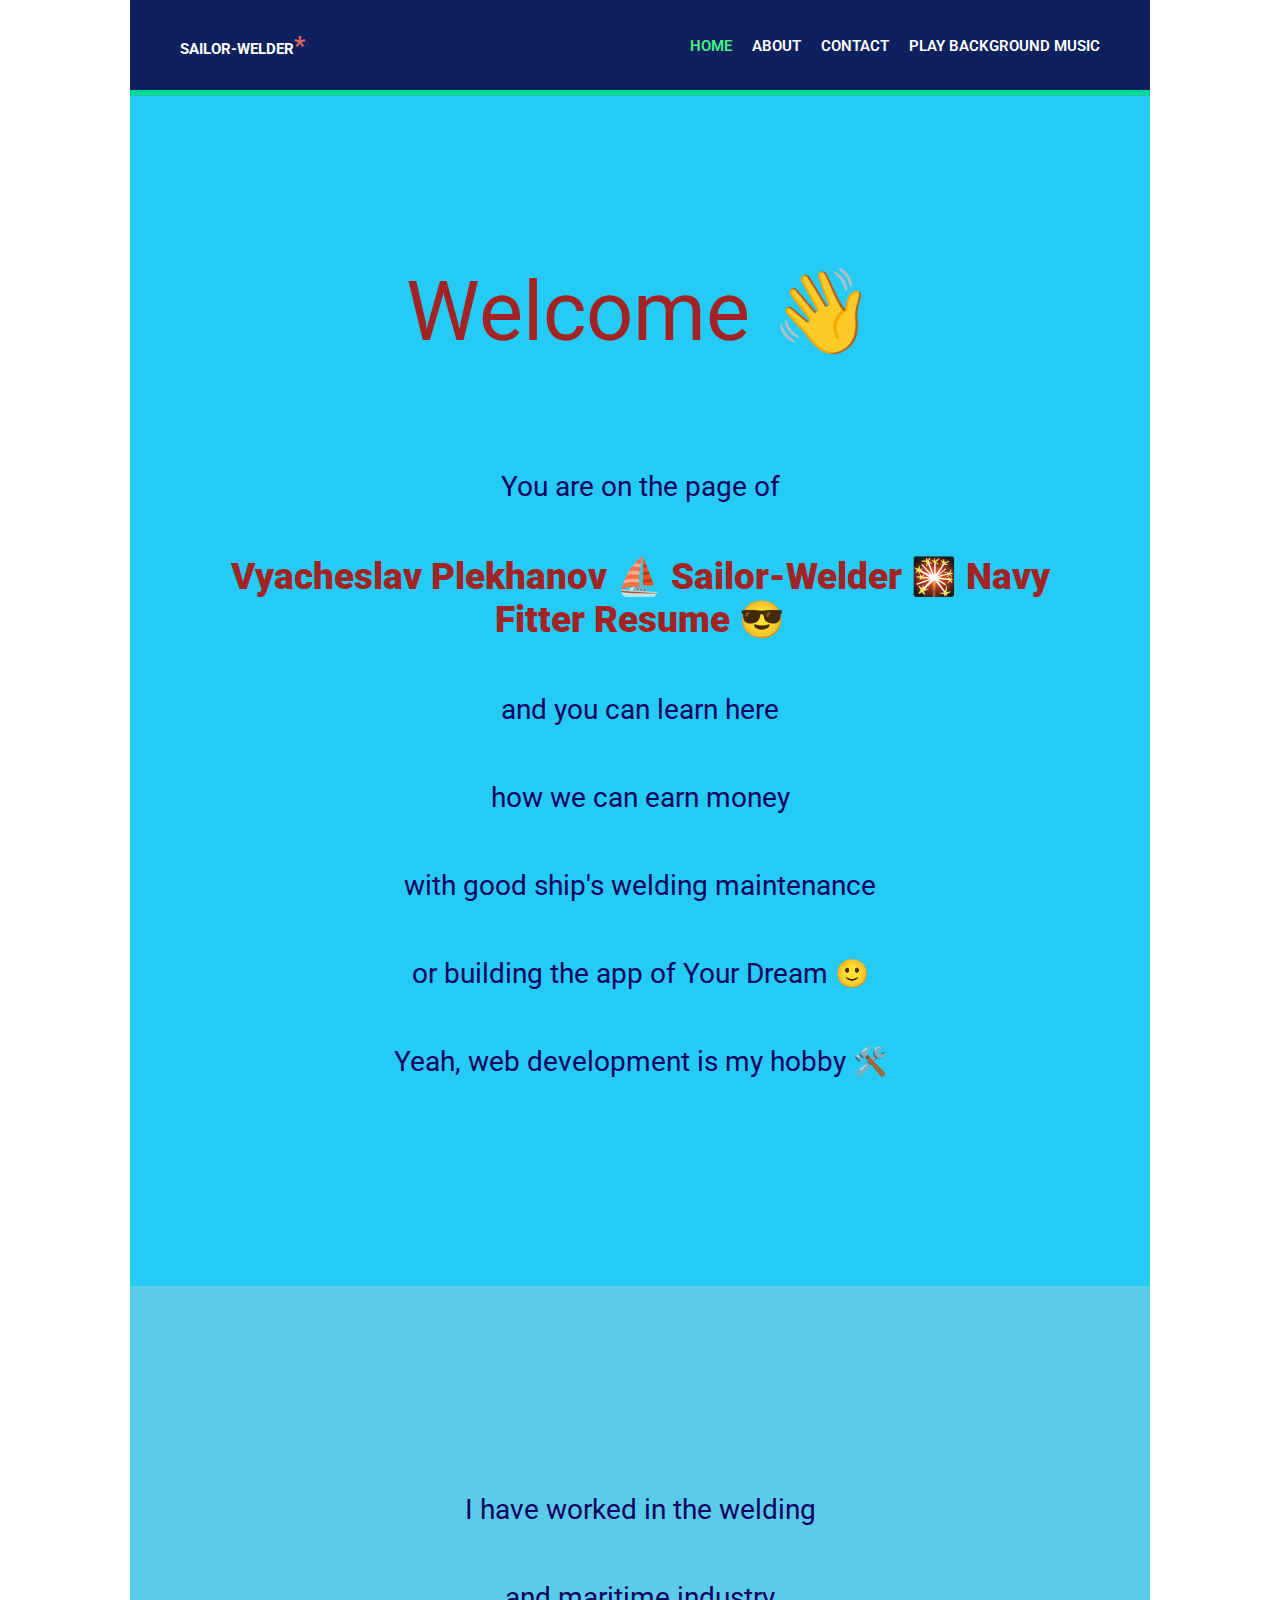
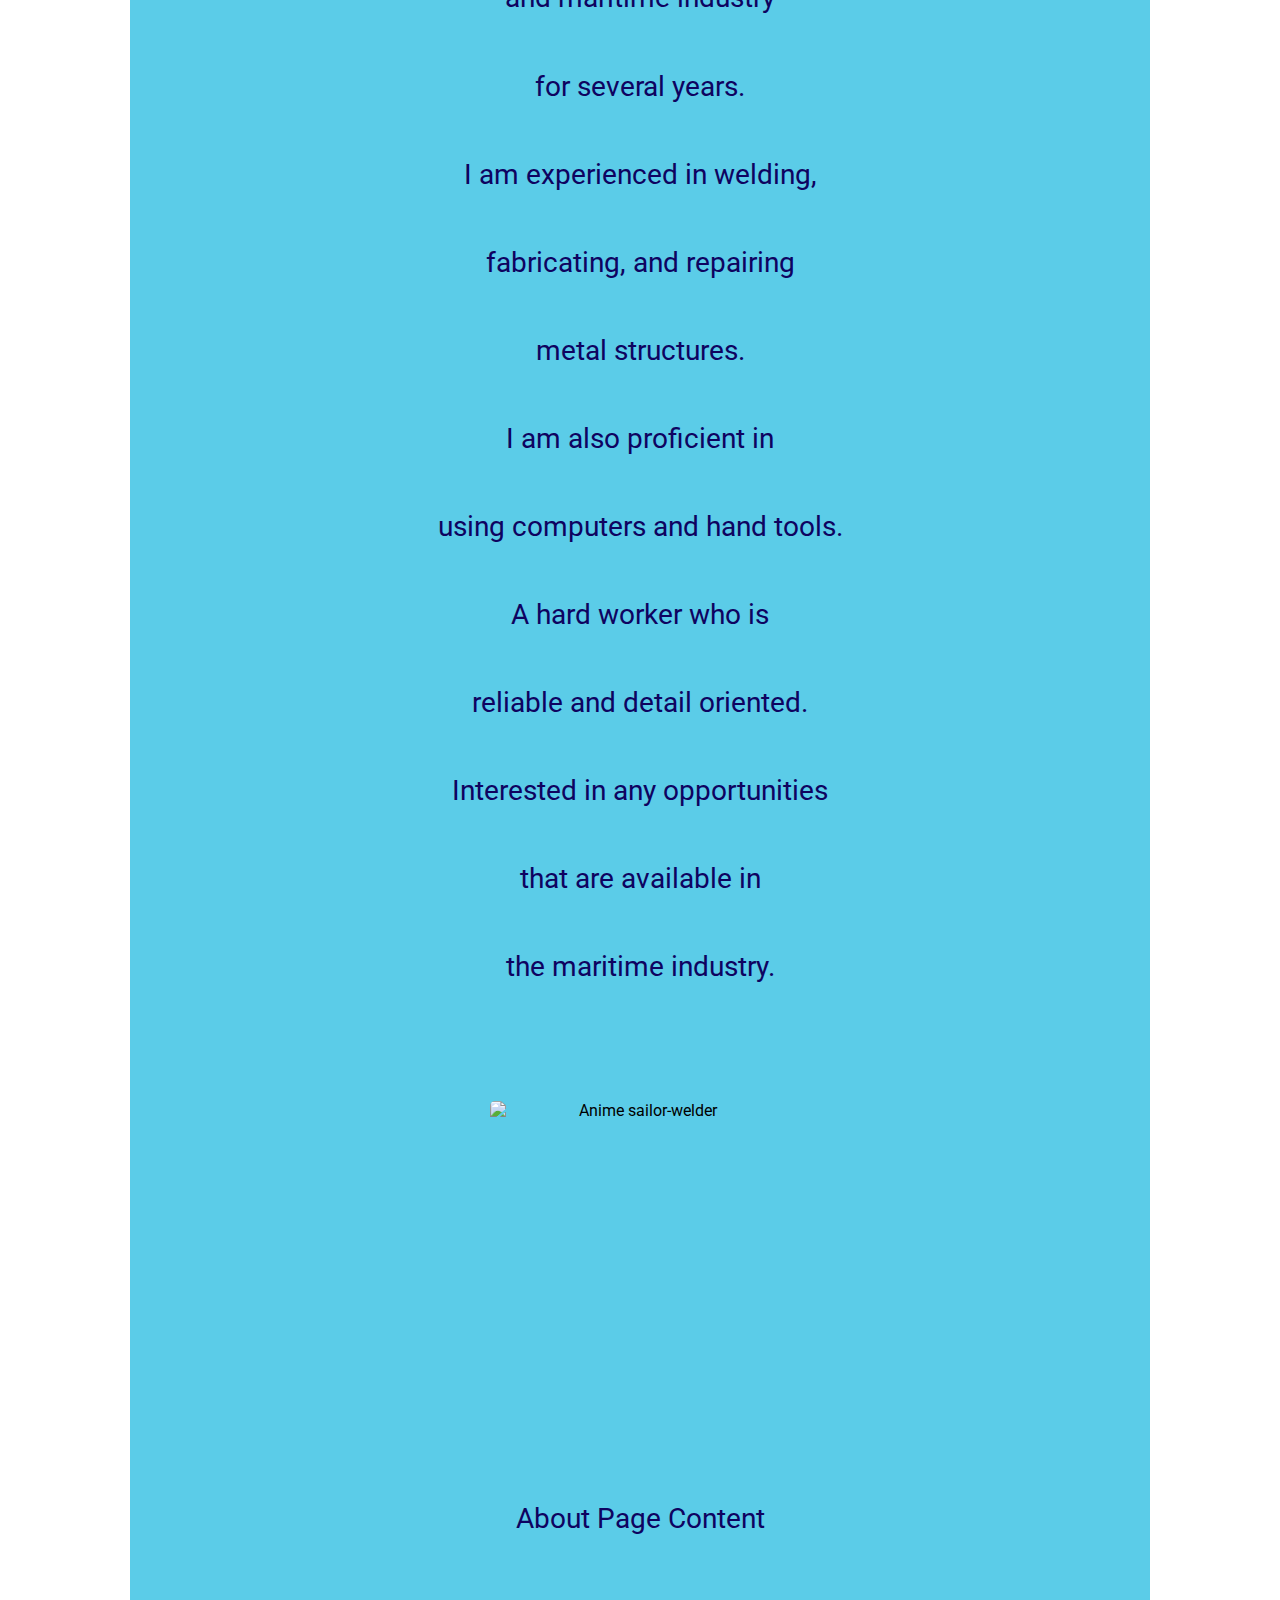
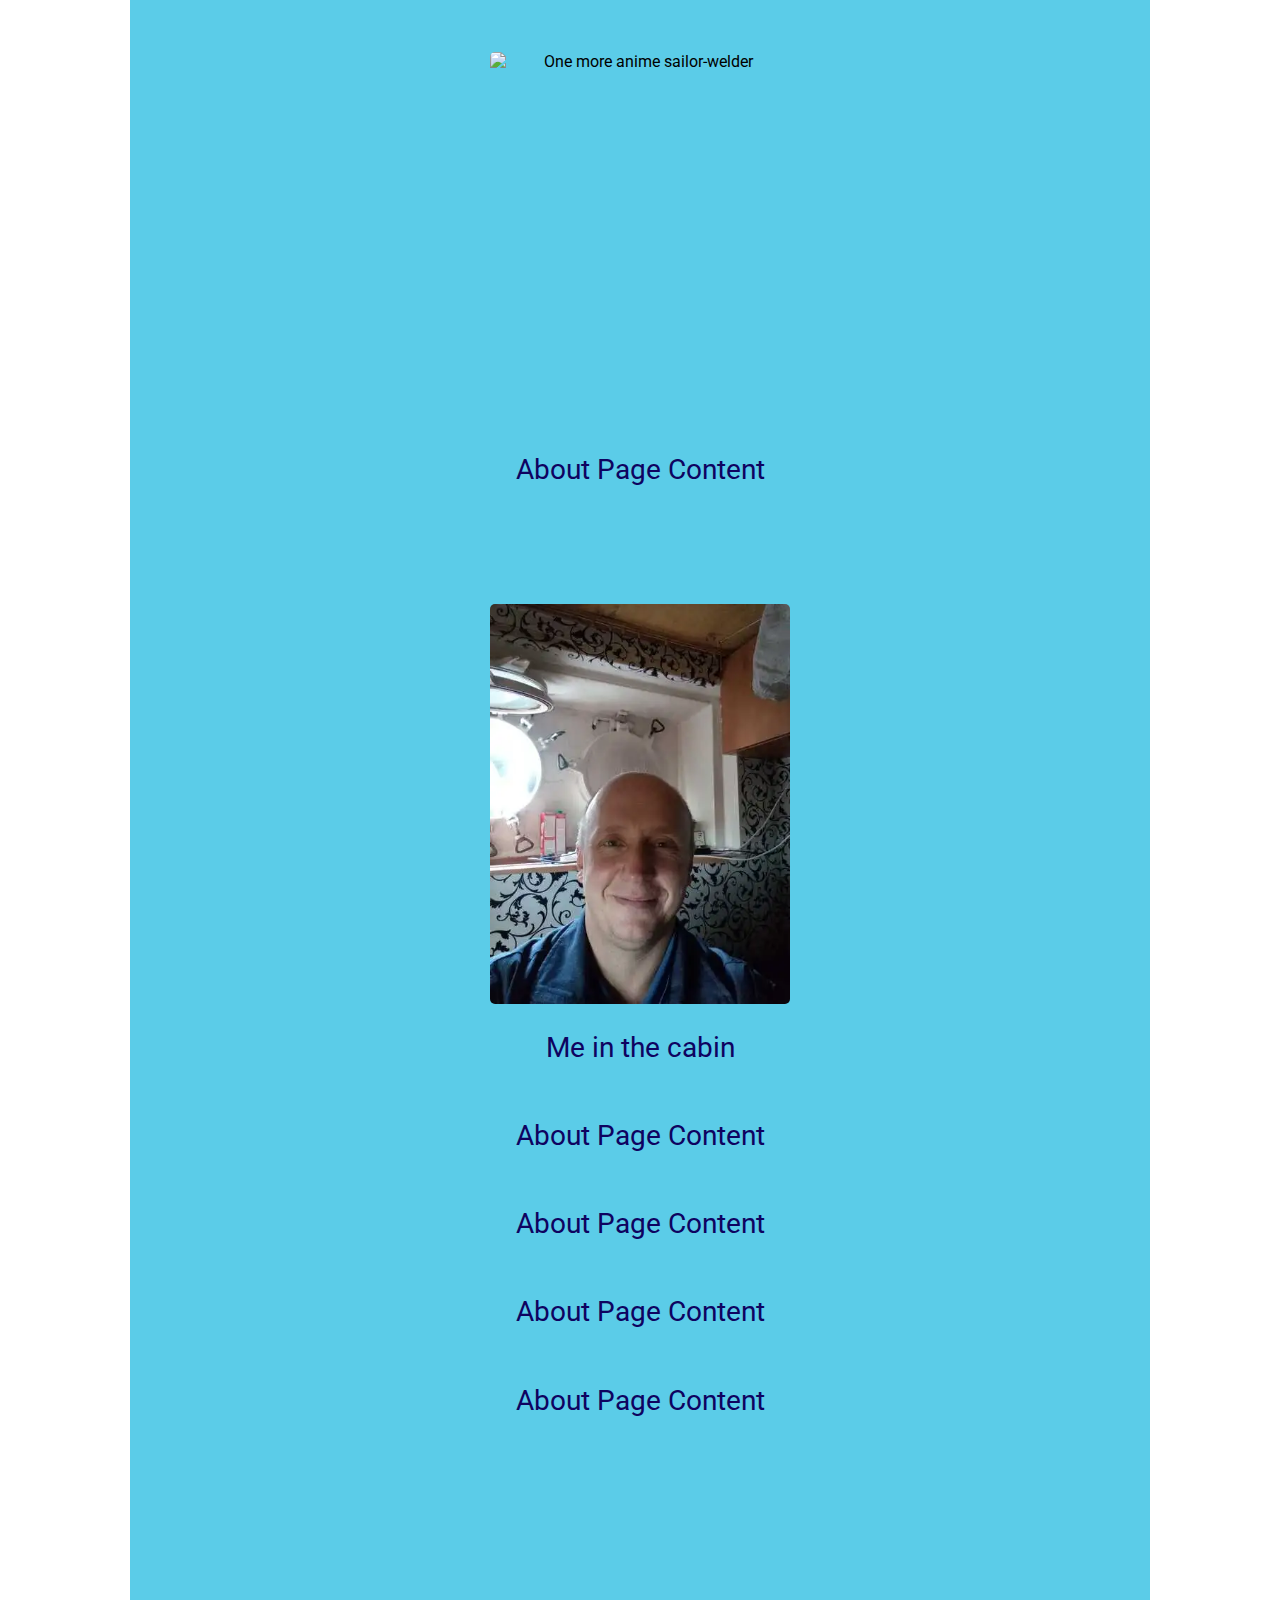
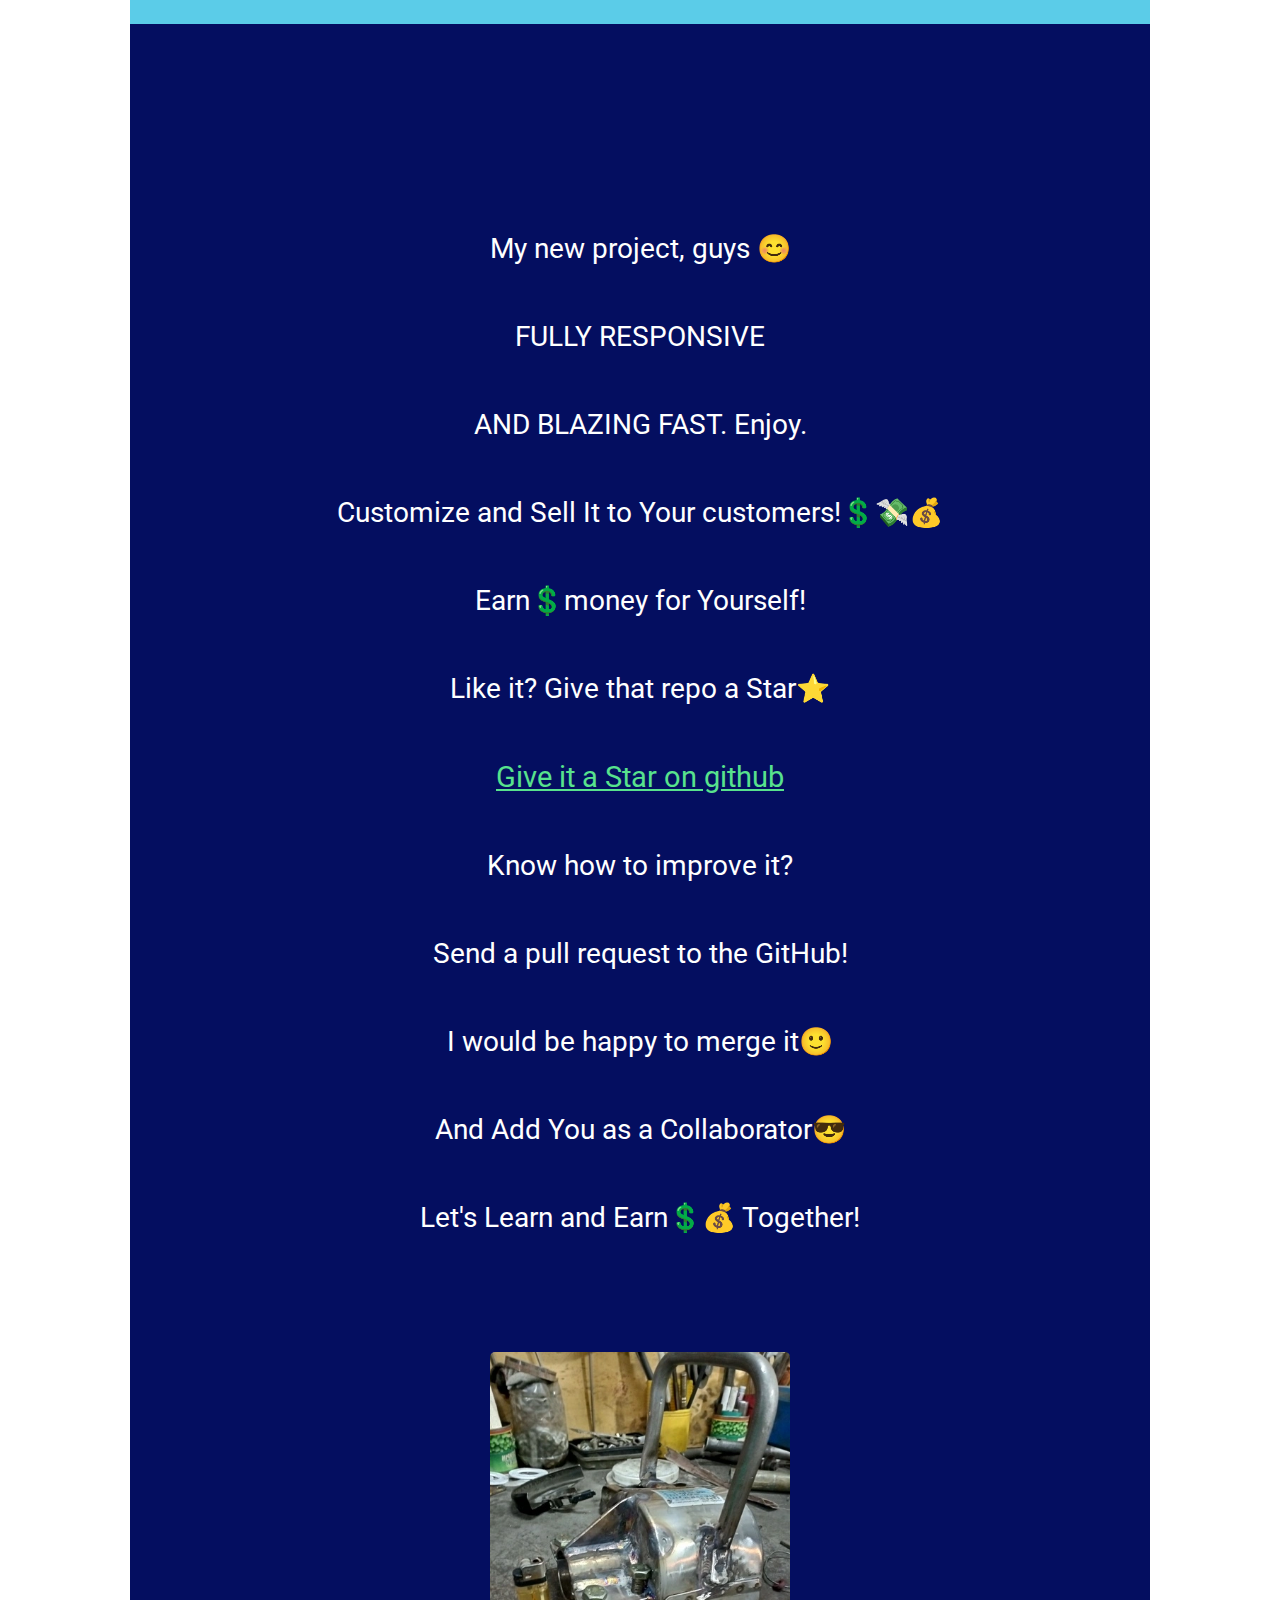
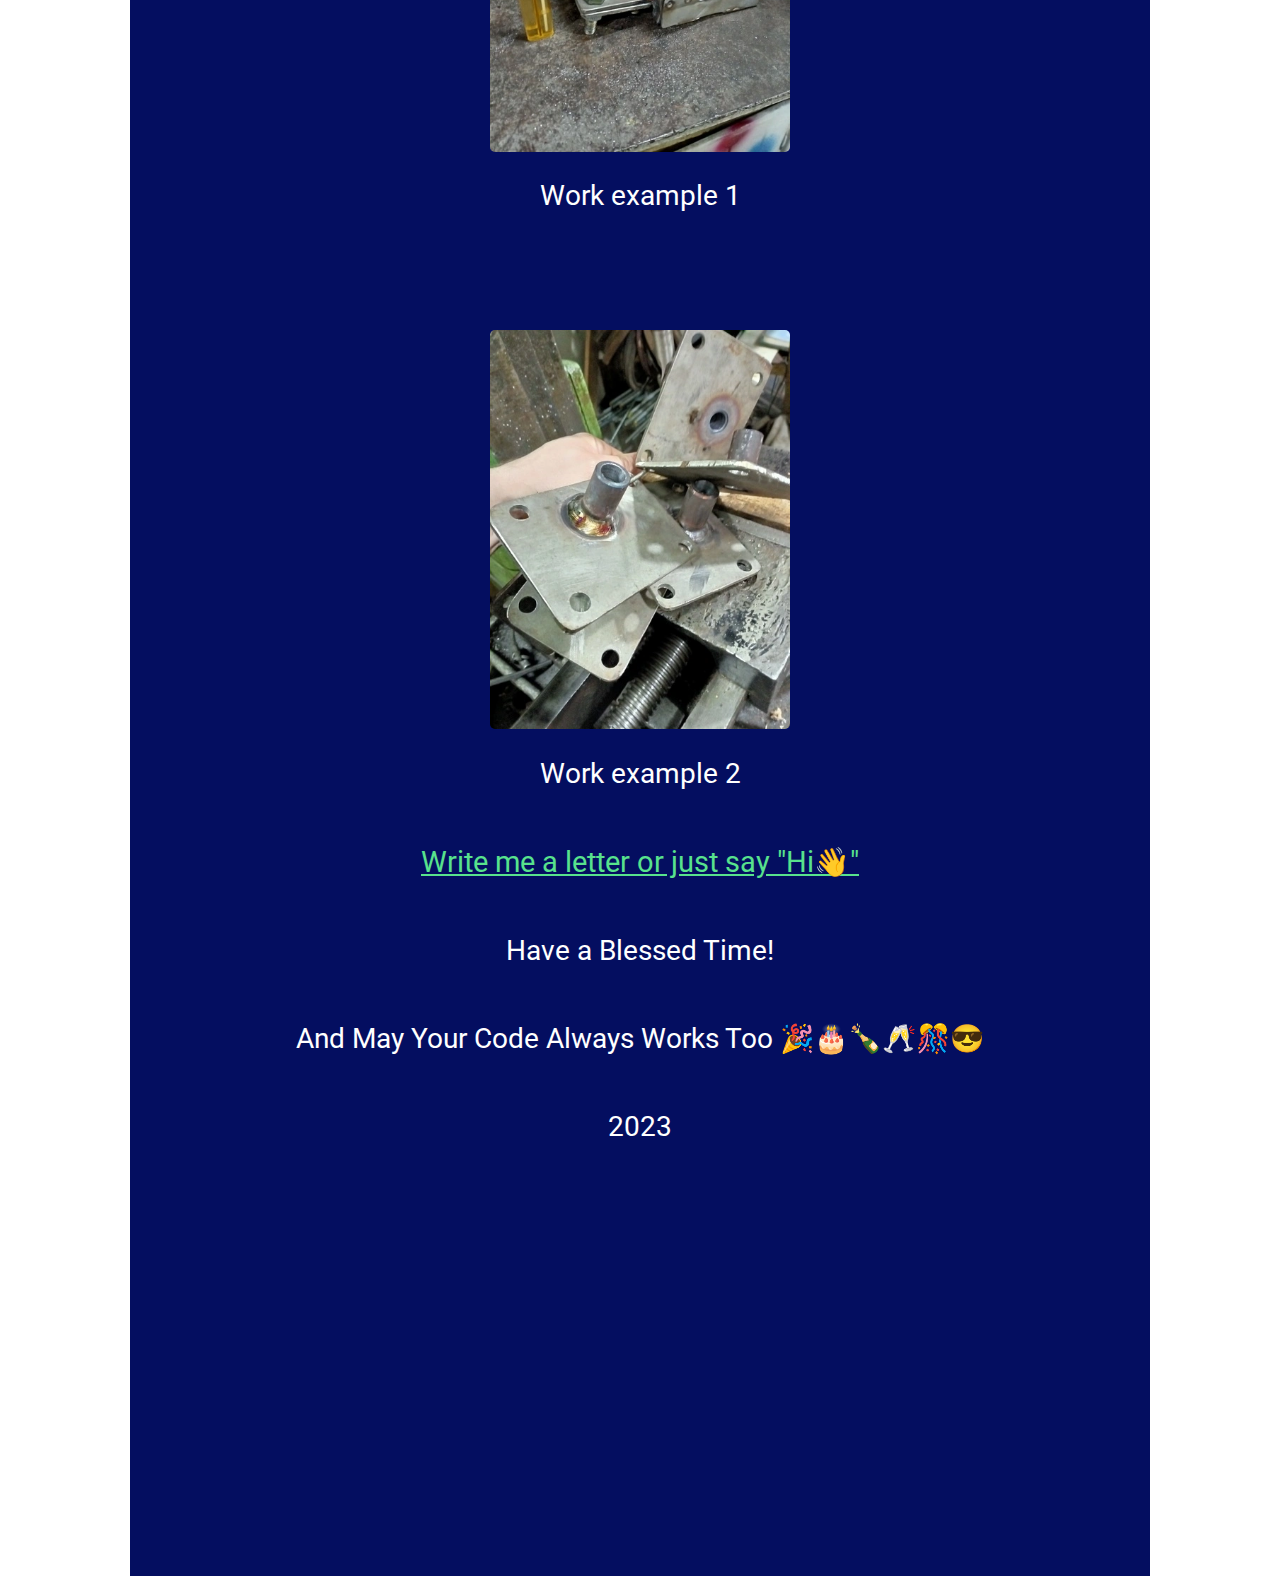
==== commit cd7398ea: "refactor: change path syntax" ====
--- a/index.html
+++ b/index.html
@@ -40,12 +40,12 @@
     <meta name="msapplication-config" content="./browserconfig.xml">
     <title>Sailor⛵-Welder🎇 Vyacheslav Plekhanov Navy Fitter</title>
     <link rel="apple-touch-icon" sizes="180x180" href="./assets/img/favicons/apple-touch-icon-180x180.png">
-    <link rel="apple-touch-icon" href="./apple-touch-icon.png">
+    <link rel="apple-touch-icon" href="/apple-touch-icon.png">
     <link rel="icon" type="image/png" sizes="32x32" href="./assets/img/favicons/favicon-32x32.png">
     <link rel="icon" type="image/png" sizes="16x16" href="./assets/img/favicons/favicon-16x16.png">
     <link rel="manifest" href="./site.webmanifest" crossorigin="use-credentials" />
     <link rel="mask-icon" href="./assets/img/favicons/safari-pinned-tab.svg" color="#2b1b79">
-    <link rel="shortcut icon" href="./favicon.ico">
+    <link rel="shortcut icon" href="/favicon.ico">
     <link rel="canonical" href="https://hacking-nassa-with-html.github.io/sailor-welder/" />
     <link rel="stylesheet" href="./assets/css/mycss.css">
 </head>
@@ -59,8 +59,9 @@
     <script src="./assets/js/lazysizes.min.js" defer></script>
     <script src="./assets/js/playBackGrMusic.js" defer></script>
     <script src="./assets/js/hideNavbarOnScroll.js" defer></script>
-    <script src="./assets/js/serviceWorker.js" defer></script>
-    <script src="./assets/js/initServiceWorker.js" defer></script>
+    <script src="./serviceWorker.js" defer></script>
+    <script src="./initServiceWorker.js" defer></script>
+    <!-- <script src="./assets/js/initServiceWorker.js" defer></script> -->
     <!-- <script src="./assets/js/myscript.js" defer></script> -->
 </body>
 
